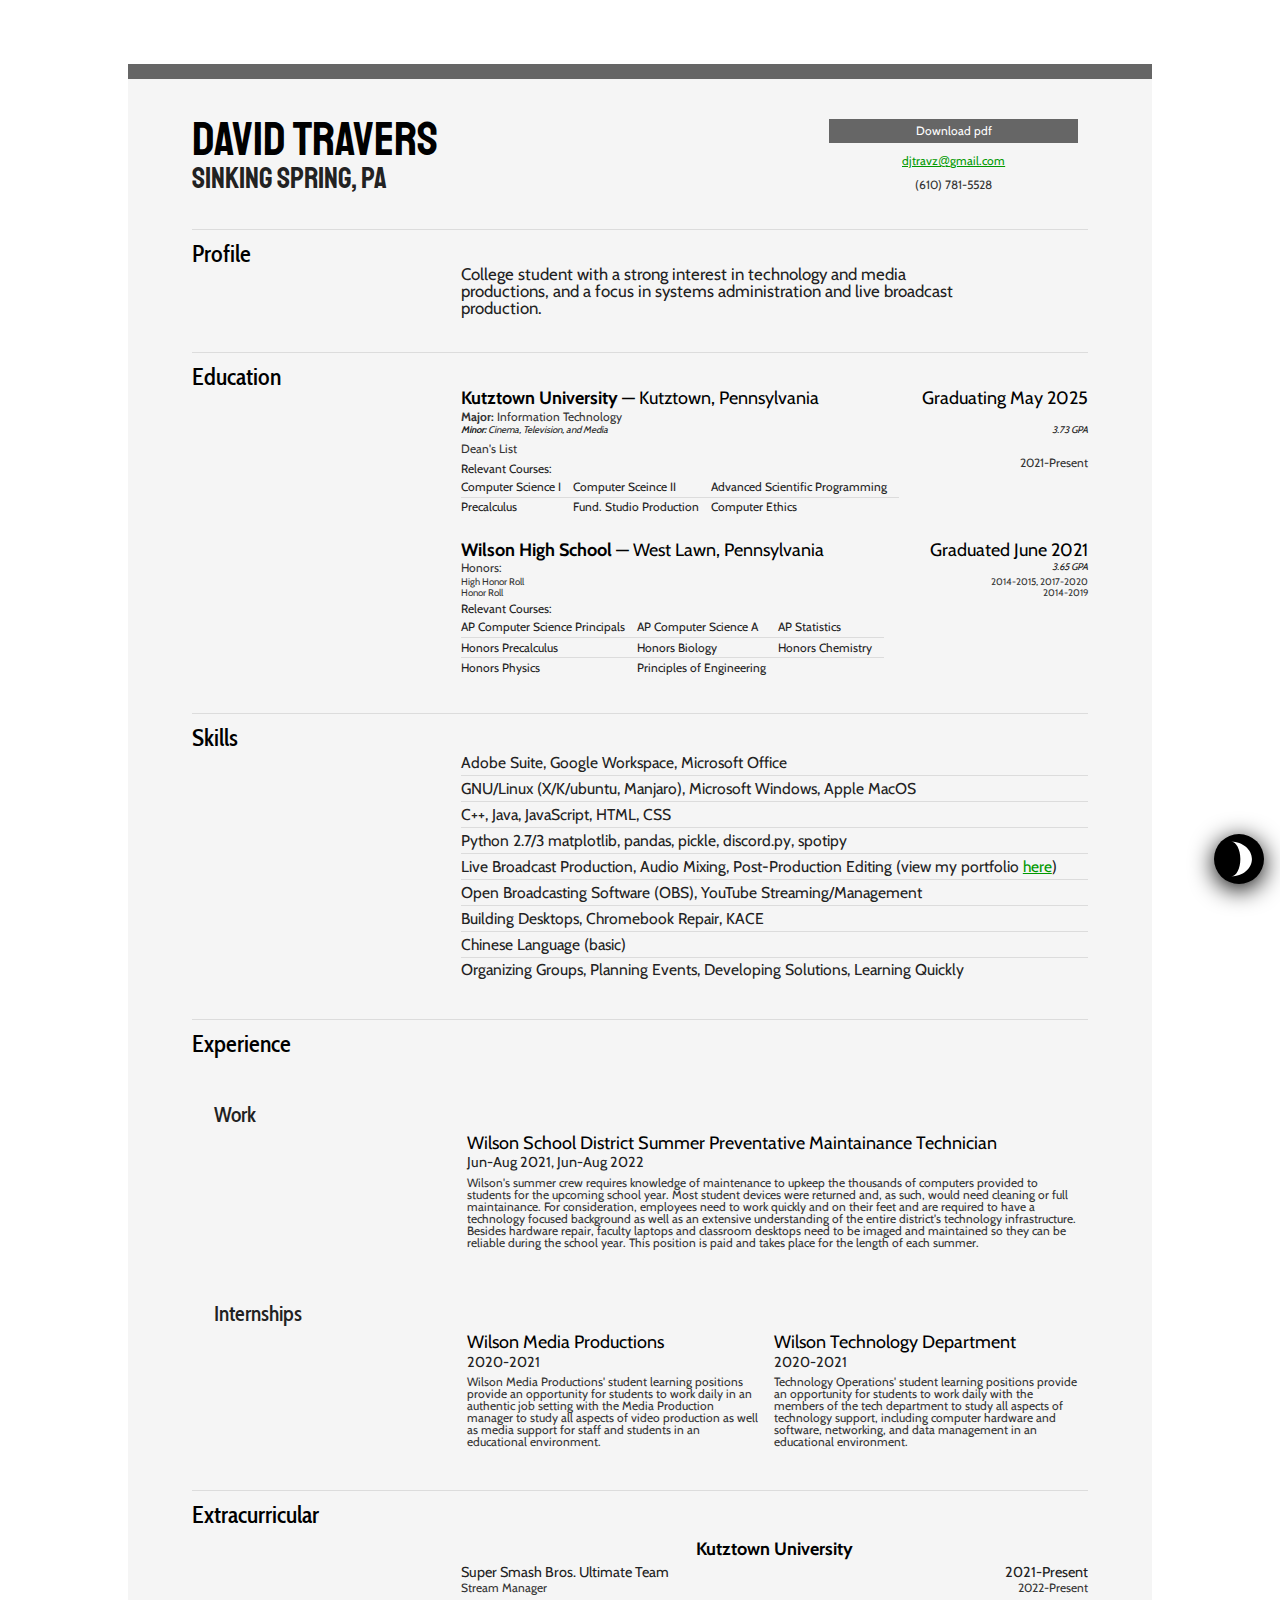
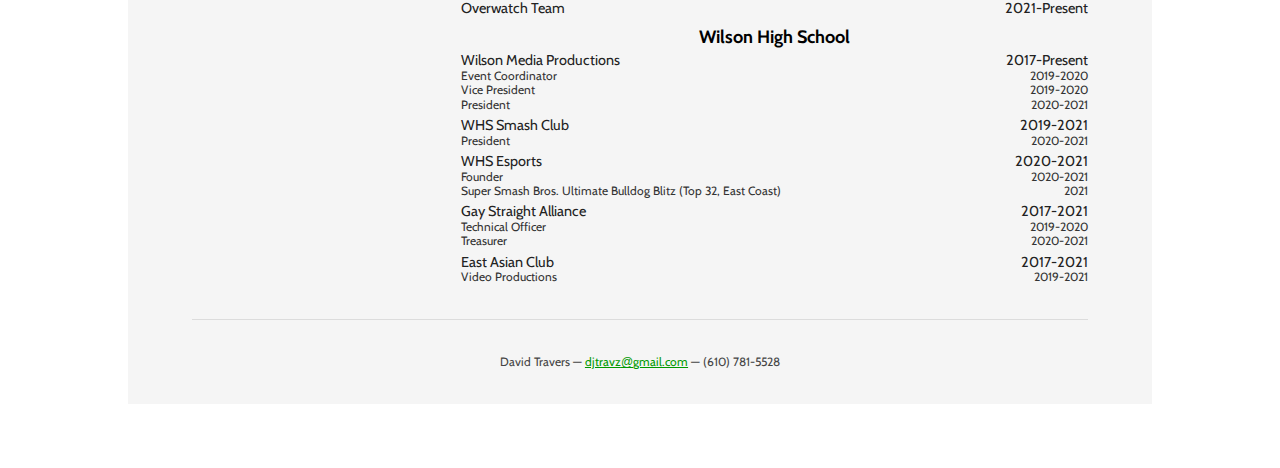
==== index.html @ 9796f303 "fix GPAs" ====
<html>

<head>
    <meta http-equiv="Content-Type" content="text/html; charset=UTF-8">
    <title>David Travers</title>
    <link rel="icon" href="[data-uri]">
    <meta name="description" content="David Travers' online resume.">
    <link rel="stylesheet" href="reset.css">
    <link rel="stylesheet" href="style.css">
</head>

<body id="mode" class="light">
    <button onclick="toggleTheme()" class="dark-mode-toggle">
        <svg viewBox="0 0 1000 1000">
            <style type="text/css">
                .st0 {
                    fill: #000;
                }

                .st1 {
                    fill: #fff;
                }
            </style>
            <g id="sun">
                <circle class="st0" cx="500" cy="500" r="264.8" />
                <g id="rays">
                    <polygon class="st0" points="210.1,548.6 126,500 210.1,451.4 		" />
                    <polygon class="st0" points="255.3,324 230.2,230.2 324,255.3 		" />
                    <polygon class="st0" points="324,743.7 230.2,768.8 255.3,675 		" />
                    <polygon class="st0" points="249.3,656.7 153,644 212.1,567 		" />
                    <polygon class="st0" points="212.1,431.7 153,354.7 249.3,342 		" />
                    <polygon class="st0" points="342,249.3 354.7,153 431.7,212.1 		" />
                    <polygon class="st0" points="432,786.9 355,846 342.3,749.7 		" />
                </g>
            </g>
            <g id="moon">
                <path class="st1" d="M331,122.5L331,122.5c109.6,0.4,198.4,169.2,198.4,377.3S440.6,876.7,331,877.1v0.4c248.5,0,450-169,450-377.5
		S579.5,122.5,331,122.5z" />
            </g>
        </svg>
    </button>
<div class="wrap">
<div class="section" id="headline">
    <div class="content">
        <h1>David Travers</h1>
        <h2>Sinking Spring, PA</h2>
    </div>
    <div class="header">
        <p><a href="David Travers - Resume.pdf" target="_blank" id="pdf">Download pdf</a></p>
        <p><a href="mailto:djtravz@gmail.com">djtravz<span class="at">@</span>gmail.com</a></p>
        <p>(610) 781-5528</p>
    </div>
</div>
<div class="section" id="intro">
    <div class="header">
        <h1>Profile</h1>
    </div>
    <div class="content">
        <p>
            College student with a strong interest in technology and media productions, and a focus in systems administration and live broadcast production.
        </p>
    </div>
</div>
<div class="section" id="education">
    <div class="header">
        <h1>Education</h1>
    </div>
    <div class="content">
        <div class="school">
            <h1><strong>Kutztown University</strong> — Kutztown, Pennsylvania<span class="right">Graduating May 2025</span></h1>
            <h3><strong>Major:</strong> Information Technology</h3>
            <h2><strong>Minor:</strong> Cinema, Television, and Media <span class="right">3.73 GPA</span></h2>
            <h2></h2>
            <h3>Dean's List</h3>
            <h3><span class="right">2021-Present</span></h3>

            <table class="courses">
                <caption>Relevant Courses:</caption>
                <tr>
                    <td>Computer Science I</td>
                    <td>Computer Sceince II</td>
                    <td>Advanced Scientific Programming</td>
                </tr>
                <tr class="last">
                    <td>Precalculus</td>
                    <td>Fund. Studio Production</td>
                    <td>Computer Ethics</td>
                </tr>
            </table>
        </div>
        <div class="school last">
            <h1><strong>Wilson High School</strong> — West Lawn, Pennsylvania<span class="right">Graduated June 2021</span></h1>
            <h2 class="right">3.65 GPA</h2>
            <h3>Honors:</h3>
            <h4>High Honor Roll<span class="right">2014-2015, 2017-2020</span></h4>
            <h4>Honor Roll<span class="right">2014-2019</span></h4>

            <table class="courses">
                <caption>Relevant Courses:</caption>
                <tr>
                    <td>AP Computer Science Principals</td>
                    <td>AP Computer Science A</td>
                    <td>AP Statistics</td>
                </tr>
                <tr>
                    <td>Honors Precalculus</td>
                    <td>Honors Biology</td>
                    <td>Honors Chemistry</td>
                </tr>
                <tr class="last">
                    <td>Honors Physics</td>
                    <td>Principles of Engineering</td>
                    <!-- <td>hi</td> -->
                </tr>
            </table>
        </div>
    </div>
</div>
<div class="section" id="skills">
    <div class="header">
        <h1>Skills</h1>
    </div>
    <div class="content">
        <ul>
            <li>Adobe Suite, Google Workspace, Microsoft Office</li>
            <li>GNU/Linux (X/K/ubuntu, Manjaro), Microsoft Windows, Apple MacOS</li>
            <li>C++, Java, JavaScript, HTML, CSS</li>
            <li>Python 2.7/3 matplotlib, pandas, pickle, discord.py, spotipy</li>
            <li>Live Broadcast Production, Audio Mixing, Post-Production Editing <span class="pdf">(view my portfolio <a href="../portfolio">here</a>)</span></li>
            <li>Open Broadcasting Software (OBS), YouTube Streaming/Management</li>
            <li>Building Desktops, Chromebook Repair, KACE</li>
            <li>Chinese Language (basic)</li>
            <li class="last">Organizing Groups, Planning Events, Developing Solutions, Learning Quickly</li>
        </ul>
    </div>
</div>
<div class="pagebreak"> </div>
<!-- <div class="spacer"> </div> -->
<div class="section last" id="work">
    <div class="header">
        <h1>Experience</h1>
    </div>
    <div class="content"></div>
</div>
<div class="section last" id="work">
    <div class="header">
        <h2>Work</h2>
    </div>
    <div class="content flex">
        <div class="job">
            <h1>Wilson School District Summer Preventative Maintainance Technician</h1>
            <h2>Jun-Aug 2021, Jun-Aug 2022</h2>
            <p>Wilson's summer crew requires knowledge of maintenance to upkeep the thousands of computers provided to students for the upcoming school year. Most student devices were returned and, as such, would need cleaning or full maintainance. For consideration, employees need to work quickly and on their feet and are required to have a technology focused background as well as an extensive understanding of the entire district's technology infrastructure. Besides hardware repair, faculty laptops and classroom desktops need to be imaged and maintained so they can be reliable during the school year. This position is paid and takes place for the length of each summer.</p>
        </div>
    </div>
</div>
<div class="section" id="internship">
    <div class="header">
        <h2>Internships</h2>
    </div>
    <div class="content flex">
        <div class="job">
            <h1>Wilson Media Productions</h1>
            <h2>2020-2021</h2>
            <p>Wilson Media Productions' student learning positions provide an opportunity for students to work daily in an authentic job setting with the Media Production manager to study all aspects of video production as well as media support for staff and students in an educational environment.</p>
        </div>
        <div class="job">
            <h1>Wilson Technology Department</h1>
            <h2>2020-2021</h2>
            <p>Technology Operations' student learning positions provide an opportunity for students to work daily with the members of the tech department to study all aspects of technology support, including computer hardware and software, networking, and data management in an educational environment.</p>
        </div>
    </div>
</div>
<div class="section" id="extracurricular">
    <div class="header">
        <h1>Extracurricular</h1>
    </div>
    <div class="content">
        <h1>Kutztown University</h1>
        <h2>Super Smash Bros. Ultimate Team <span class="right">2021-Present</span></h2>
        <p>Stream Manager <span class="right">2022-Present</span></p>
        <h2>Overwatch Team<span class="right">2021-Present</span></h2>

        <h1>Wilson High School</h1>
                <h2>Wilson Media Productions
                    <span class="right">2017-Present</span>
                </h2>
                <p>Event Coordinator
                    <span class="right">2019-2020</span>
                </p>
                <p>Vice President
                    <span class="right">2019-2020</span>
                </p>
                <p>President
                    <span class="right">2020-2021</span>
                </p>
                <h2>WHS Smash Club
                    <span class="right">2019-2021</span>
                </h2>
                <p>President
                    <span class="right">2020-2021</span>
                </p>
                <h2>WHS Esports
                    <span class="right">2020-2021</span>
                </h2>
                <p>Founder
                    <span class="right">2020-2021</span>
                </p>
<p>Super Smash Bros. Ultimate Bulldog Blitz (Top 32, East Coast)
                    <span class="right">2021</span>
                </p>
                <h2>Gay Straight Alliance
                    <span class="right">2017-2021</span>
                </h2>
                <p>Technical Officer
                    <span class="right">2019-2020</span>
                </p>
                <p>Treasurer
                    <span class="right">2020-2021</span>
                </p>
                <h2>East Asian Club
                    <span class="right">2017-2021</span>
                </h2>
                <p>Video Productions
                    <span class="right">2019-2021</span>
                </p>
    </div>
</div>

<div class="section last">
    <div class="content" id="footer">
        <p>David Travers — <a href="mailto:djtravz@gmail.com">djtravz<span class="at">@</span>gmail.com</a> — (610) 781-5528</p>
    </div>
</div>


</div>
</body>


<script type="text/javascript" src="script.js"></script>
</html>
---- style.css ----
@font-face {
    font-family: "Cabin";
    src: url("fonts/Cabin-VariableFont_wdth.ttf");
}
@font-face {
    font-family: "Cabin Condensed";
    src: url("fonts/CabinCondensed-Medium.ttf");
}
@font-face {
    font-family: "Saatliches";
    src: url("fonts/Staatliches-Regular.ttf");
}
body {
    background-color:var(--strong-back);
}


/* the primary page wrapper */
.wrap {
    transition: width .1s ease-in-out;
    margin: 5% 20% 5% 20%;
    /* margin-bottom: var(--warp-margin-right) var(--warp-margin-bottom) var(--warp-margin-right); */
    /* margin-left: 10%; */
    padding: 0% 5% 0% 5%;
    /* padding-left: 10%; */
    background-color:var(--off-strong-back);
    font-size:12px;
    font-family: "Cabin";
    
    border-style: solid none none none;
    border-color:var(--line);
    border-width: 15px;
}

/* The primary section */
.section {
    display:flex;
    flex-wrap:wrap;
    flex-direction: row;
    justify-content: center;
    
    /* line separators */
    border-style: none none solid none;
    border-color:gainsboro;
    border-width: 1px;
    
    padding:1em 0 1em 0;
}

.header {
    width:30%
}
.content {
    flex-grow:1;
    /* max-width:60%; */
    
    min-width: 300px;
    width:70%;
    font-family: "Cabin";
    padding: 2em 0 2em 0;
    color: var(--text); 
}

strong {
    font-weight:bold;
}
h1 {
    color:var(--strong-text);
}
h2 {
    color:var(--slight-strong-text);
}
a {
    color:var(--link);
}
a:hover {
    text-decoration: none;
}

.dark-mode-toggle {
    background-color: var(--strong-text);
    border-radius: 50%;
    width: 50px;
    height: 50px;
    right: 16px;
    bottom: 16px;
    position: fixed;
    box-shadow: 0px 5px 25px var(--shadow);
    cursor:pointer;
    padding:0;
    border-color:transparent;
    outline:none;
}
.dark-mode-toggle svg { 
    width: 100%; 
    height: 100%; 
}

/* globalish font settings */
.header h1 {
    font-family: 'Cabin Condensed';
    font-size:2em;
    /* margin-bottom: 1em; */
}
.header h2 {
    font-family: 'Cabin Condensed';
    font-size:1.8em;
    padding-left:1em;
    /* color:var(--slight-strong-text); */
}

/* section specific overrides */
#headline h1, #headline h2 {
    font-family: 'Saatliches';
}
#headline h1 {
    font-size: 4em;
    margin-bottom:0px;
}
#headline h2 {
    font-size: 2.5em;
    margin-top:0px;
    color:var(--slight-strong-text)
}

#headline .header {
    padding-top:1.5em;
}

#headline .header p {
    text-align: center;
    margin-bottom:1em;
    color: var(--text); 
}

#headline .header button {
    /* margin-right:50%;
    margin-left:50%; */
    display:inline;
}

a#pdf { 
    display: block; 
    /* float: left;  */
    background: var(--line); 
    color: var(--strong-back); 
    padding: 6px 12px 6px 12px; 
    margin:10px;
    /* margin-bottom: 6px;  */
    text-decoration: none;
}
a#pdf:hover { 
    background: var(--slight-strong-text); 
}

#intro p {
    padding-right:20%;
    color: var(--slight-strong-text);
    font-size: 1.4em;
}

#education .content h1 {
    /* font-family: "Cabin"; */
    font-size:1.5em;
    margin: 0 0 0 0;
    margin-block-start: 0;
    margin-block-end: 0;
    font-weight:normal;
    padding-bottom:0.2em;
}
#education .content h3 {
    /* font-family: "Cabin"; */
    font-size:1em;
    margin: 0 0 0 0;
    margin-block-start: 0;
    margin-block-end: 0;
    font-weight:normal;
    padding-bottom:0.2em;
}
#education .content h4 {
    /* font-family: "Cabin"; */
    font-size:0.8em;
    margin: 0 0 0 0;
    margin-block-start: 0;
    margin-block-end: 0;
    font-weight:normal;
    padding-bottom:0.2em;
}
#education .content h2 {
    /* font-family: "Cabin"; */
    font-size:1em;
    margin: 0 0 0 0;
    margin-block-start: 0;
    margin-block-end: 0;
    font-weight:normal;
    padding-bottom:0.4em;
    
    font-style: italic;
    font-size:0.8em;
}
.school {
    margin-bottom: 2em;
}
table {
    /* width:100%; */
    border-collapse: collapse;
    margin-top:0.3em;
}
tr {
    border-style: none none solid none;
    border-color:gainsboro;
    border-width: 1px;
}
td {
    color:var(--slight-strong-text);
    font-weight: normal;
    /* font-size: 0.7em; */
    text-align: left;
    /* margin-right: 1em; */
    padding: 0.3em 1em 0.3em 0;
}
caption {
    color:var(--slight-strong-text);
    text-align:left;
    padding-bottom:0.2em;
    /* font-size: 0.9em; */
}
li {
    color:var(--slight-strong-text);
    border-style: none none solid none;
    border-color:gainsboro;
    border-width: 1px;
    font-size:1.3em;
    
    padding: 0.3em 0 0.3em 0;
}

.job h1 {
    font-size: 1.5em;
    margin-bottom: 0.2em;
}
.job h2 {
    font-size: 1.2em;
    margin-bottom: 0.5em;
}
.job {
    padding:0.5em;
}

/* #education .content h3 {
    font-size:1em;
    margin: 0 0 0 0;
    margin-block-start: 0;
    margin-block-end: 0;
    font-weight:normal;
    padding-top:0.2em;
} */
#extracurricular .content h1 {
    font-size: 1.5em;
    font-weight: bold;
    text-align: center;
    padding-top:0.7em;
}
#extracurricular h2 {
    font-size: 1.2em;
    padding-top:0.5em;
}
#extracurricular p {
    padding-top:0.2em;
    font-size: 1em;
}

#footer {
    text-align: center;
    color:var(--light-text)
}

.at {
    font-family:Arial, Helvetica, sans-serif
}










.last {
    border-style: none none none none;
    margin-bottom: 0;
}
.right {
    text-align: right;
    float: right;
}
.flex {
    display:flex;
    flex-wrap:row;
}

div,h1,h2,h3,h4,p,td,caption,body {
    transition: color .1s ease-in-out;
}

.light {
    /* transition: all .1s ease-in-out; */
    --strong-back:#fff;
    --off-strong-back:#f5f5f5;
    --light-back:#ccc;
    --line:#666;
    --light-text:#444;
    --text:#333;
    --slight-strong-text:#222;
    --strong-text:#000;
    --link:#090;
    --shadow:rgba(0, 0, 0, 1);
}

.dark {
	--strong-back:#000;
	--off-strong-back:#111;
	--light-back:#bbb;
	--line:#aaa;
	--light-text:#bbb;
	--text:#ccc;
	--slight-strong-text:#ddd;
	--strong-text:#fff;
	--link:#5c5;
	--shadow:rgba(255, 255, 255, 0.3);
}

@media print {
    button {
        visibility: hidden;
    }
    .pdf {
        display:none;
    }
    .wrap {
        margin: 10%;
        padding: 0;
    }
    .pagebreak { page-break-before: always; }
    .spacer {
        padding-bottom: 5%;
    }
}


* {
    --wrap-margin-top: 5%;
    --wrap-margin-right: 20%;
    --wrap-margin-bottom: 5%;
    --wrap-margin-left: 20%;
}

/* Minimum aspect ratio */
@media (max-width: 1300px) {
    .wrap {
        margin: 5% 10% 5% 10%;

    }
@media (max-width: 800px) {
    .wrap {
        margin: 3% 3% 3% 3%;
    }
    #intro p {
        padding-right: 5%;
        padding-left: 5%;
    }
}
}
  
  /* Maximum aspect ratio */
@media (max-aspect-ratio: 3/2) {
}
  
  /* Exact aspect ratio, put it at the bottom to avoid override*/
@media (aspect-ratio: 1/1) {
}
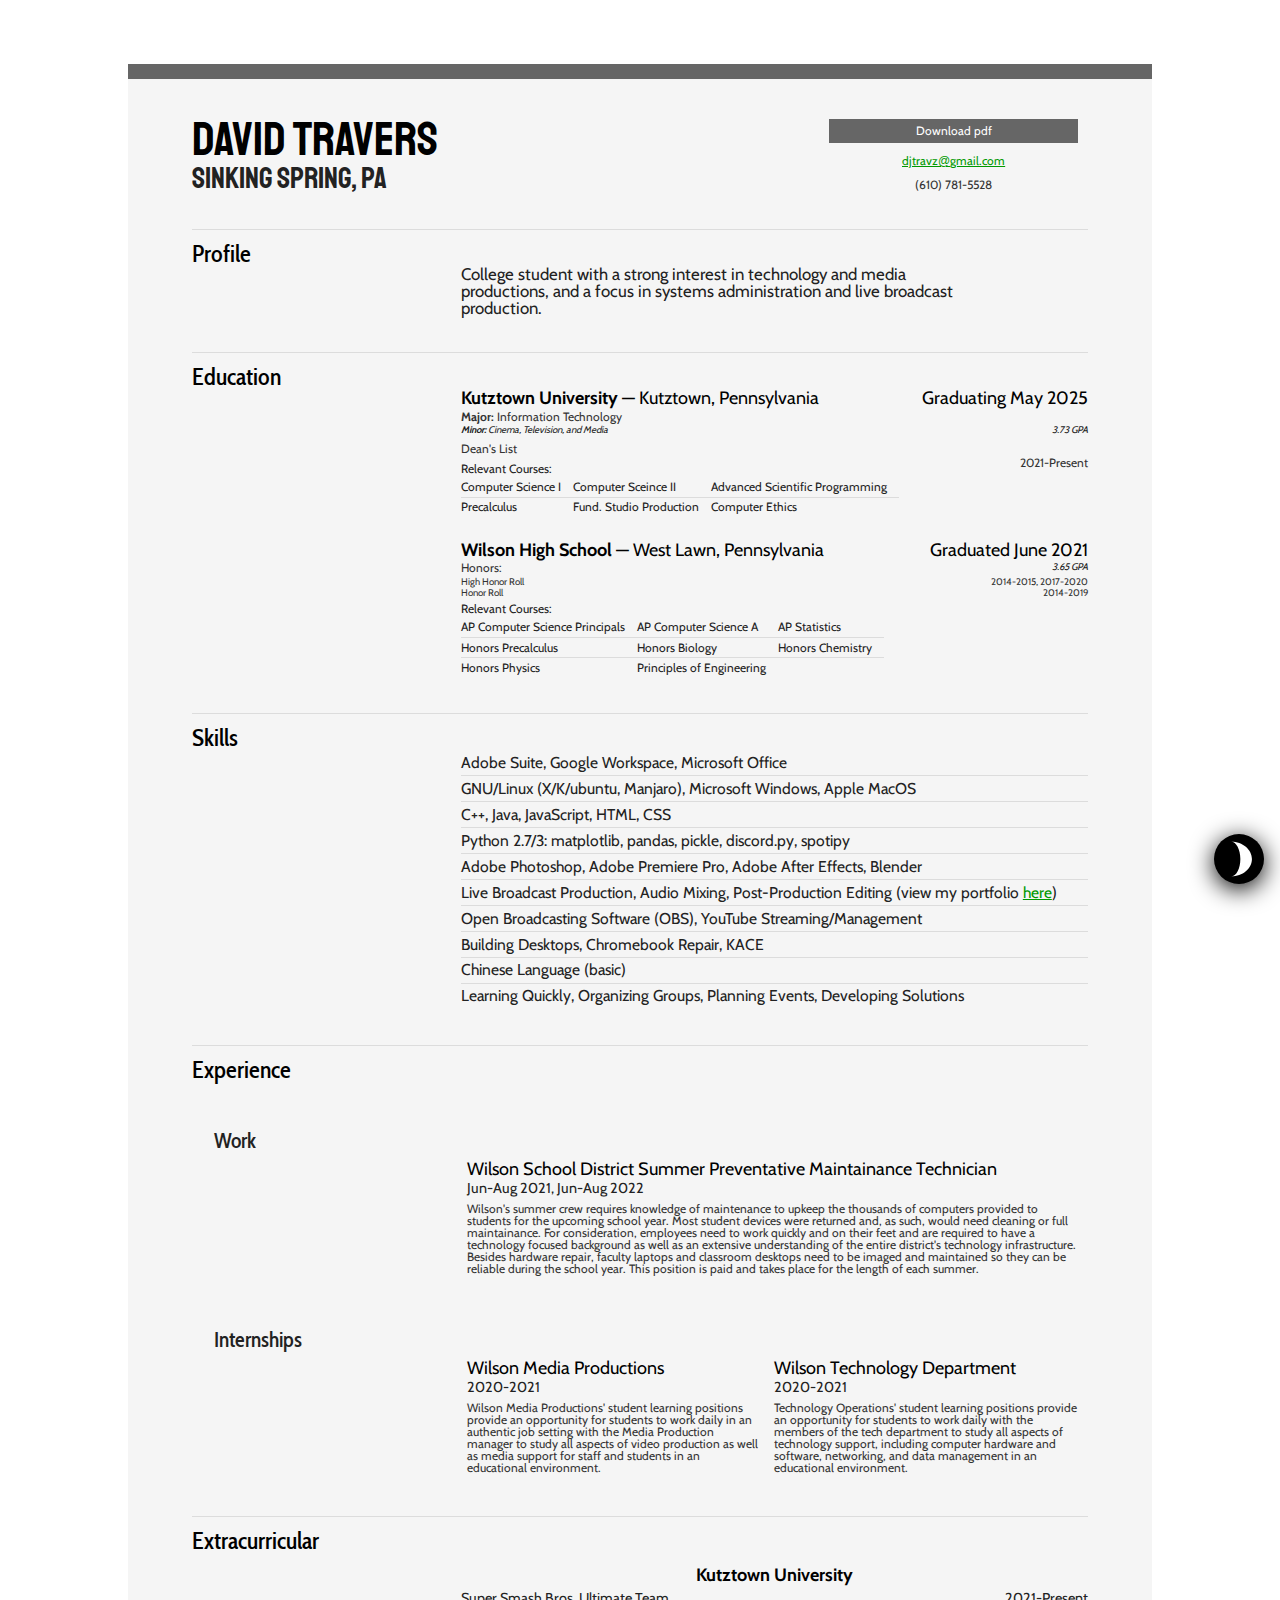
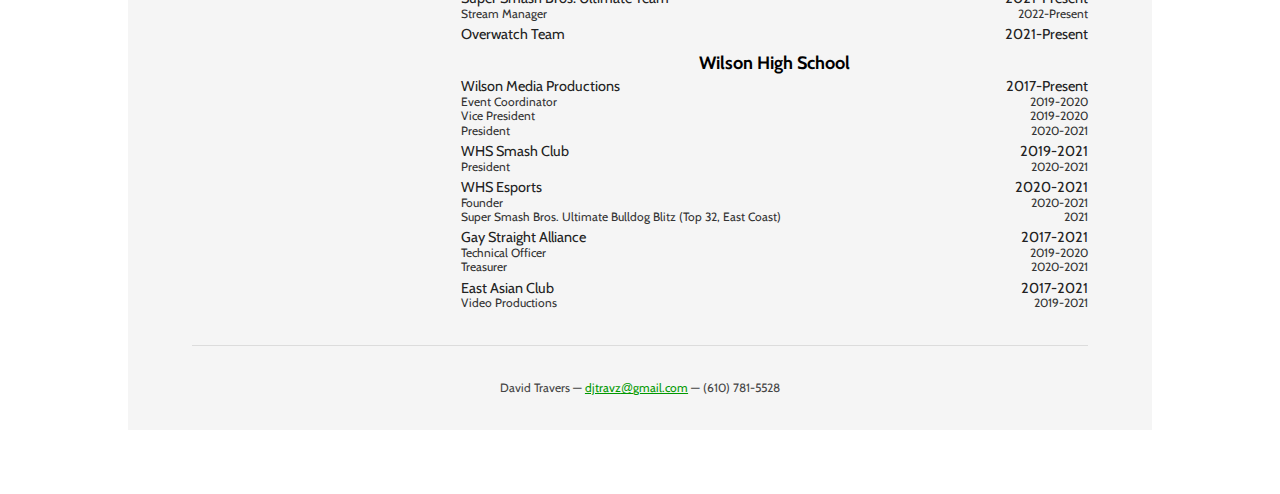
==== commit 3b252eeb: "add blender and other programs" ====
--- a/index.html
+++ b/index.html
@@ -125,12 +125,13 @@
             <li>Adobe Suite, Google Workspace, Microsoft Office</li>
             <li>GNU/Linux (X/K/ubuntu, Manjaro), Microsoft Windows, Apple MacOS</li>
             <li>C++, Java, JavaScript, HTML, CSS</li>
-            <li>Python 2.7/3 matplotlib, pandas, pickle, discord.py, spotipy</li>
+            <li>Python 2.7/3: matplotlib, pandas, pickle, discord.py, spotipy</li>
+            <li>Adobe Photoshop, Adobe Premiere Pro, Adobe After Effects, Blender</li>
             <li>Live Broadcast Production, Audio Mixing, Post-Production Editing <span class="pdf">(view my portfolio <a href="../portfolio">here</a>)</span></li>
             <li>Open Broadcasting Software (OBS), YouTube Streaming/Management</li>
             <li>Building Desktops, Chromebook Repair, KACE</li>
             <li>Chinese Language (basic)</li>
-            <li class="last">Organizing Groups, Planning Events, Developing Solutions, Learning Quickly</li>
+            <li class="last">Learning Quickly, Organizing Groups, Planning Events, Developing Solutions</li>
         </ul>
     </div>
 </div>
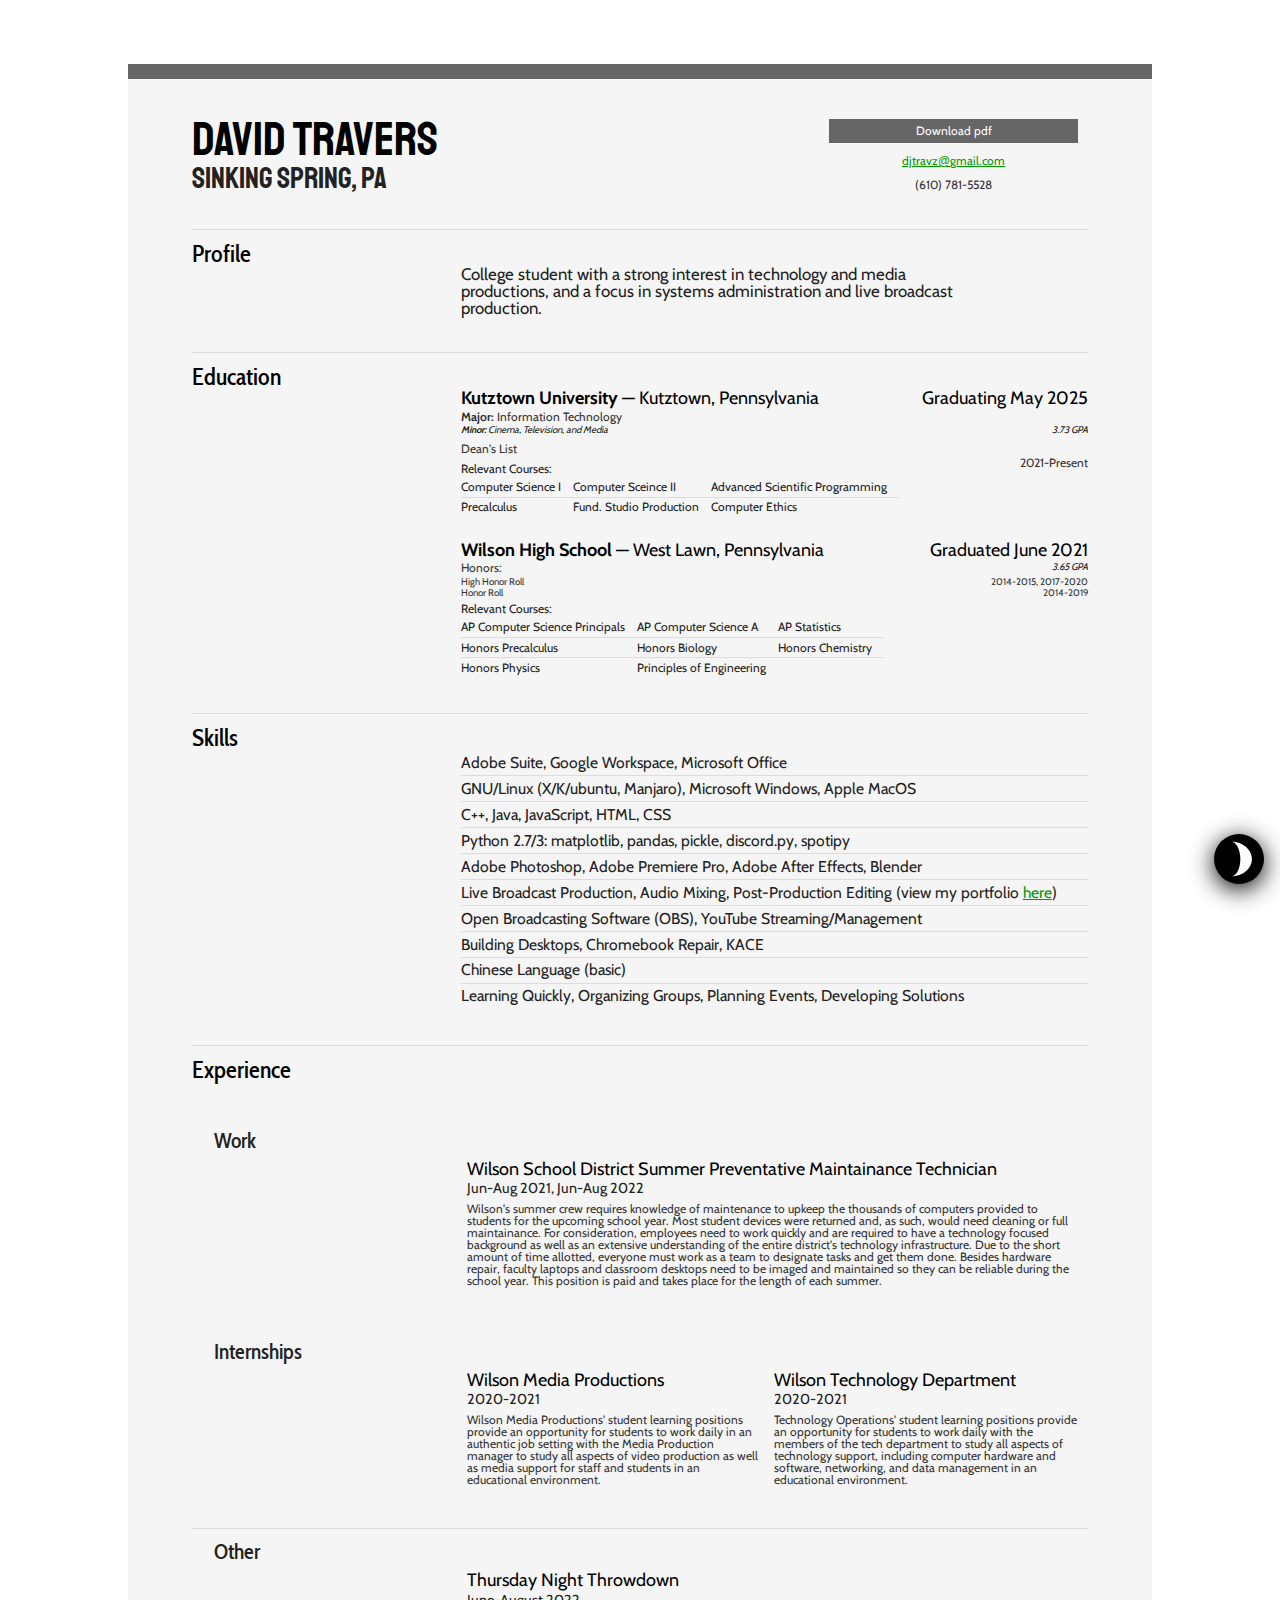
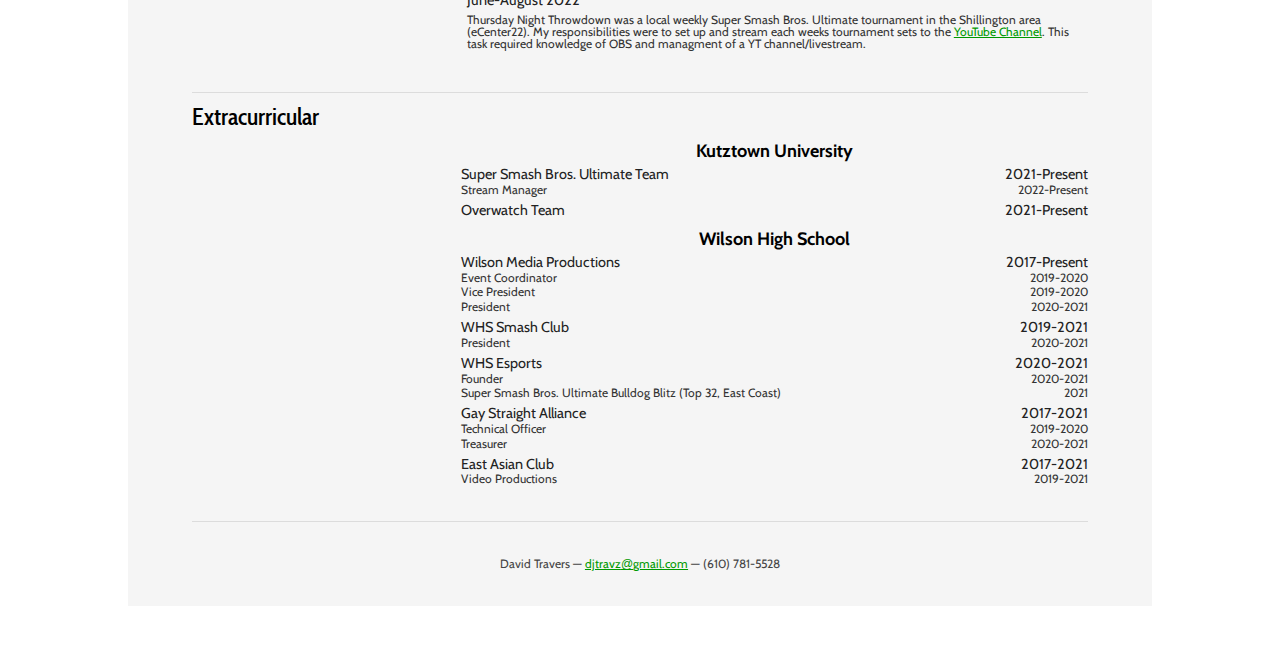
==== commit 2e5718bd: "working as a team & TNT" ====
--- a/index.html
+++ b/index.html
@@ -151,7 +151,7 @@
         <div class="job">
             <h1>Wilson School District Summer Preventative Maintainance Technician</h1>
             <h2>Jun-Aug 2021, Jun-Aug 2022</h2>
-            <p>Wilson's summer crew requires knowledge of maintenance to upkeep the thousands of computers provided to students for the upcoming school year. Most student devices were returned and, as such, would need cleaning or full maintainance. For consideration, employees need to work quickly and on their feet and are required to have a technology focused background as well as an extensive understanding of the entire district's technology infrastructure. Besides hardware repair, faculty laptops and classroom desktops need to be imaged and maintained so they can be reliable during the school year. This position is paid and takes place for the length of each summer.</p>
+            <p>Wilson's summer crew requires knowledge of maintenance to upkeep the thousands of computers provided to students for the upcoming school year. Most student devices were returned and, as such, would need cleaning or full maintainance. For consideration, employees need to work quickly and are required to have a technology focused background as well as an extensive understanding of the entire district's technology infrastructure. Due to the short amount of time allotted, everyone must work as a team to designate tasks and get them done. Besides hardware repair, faculty laptops and classroom desktops need to be imaged and maintained so they can be reliable during the school year. This position is paid and takes place for the length of each summer.</p>
         </div>
     </div>
 </div>
@@ -169,6 +169,18 @@
             <h1>Wilson Technology Department</h1>
             <h2>2020-2021</h2>
             <p>Technology Operations' student learning positions provide an opportunity for students to work daily with the members of the tech department to study all aspects of technology support, including computer hardware and software, networking, and data management in an educational environment.</p>
+        </div>
+    </div>
+</div>
+<div class="section" id="internship">
+    <div class="header">
+        <h2>Other</h2>
+    </div>
+    <div class="content flex">
+        <div class="job">
+            <h1>Thursday Night Throwdown</h1>
+            <h2>June-August 2022</h2>
+            <p>Thursday Night Throwdown was a local weekly Super Smash Bros. Ultimate tournament in the Shillington area (eCenter22). My responsibilities were to set up and stream each weeks tournament sets to the <a href="https://www.youtube.com/channel/UCuVA95QXXAQU6E6G2X_e9kg">YouTube Channel</a>. This task required knowledge of OBS and managment of a YT channel/livestream.</p>
         </div>
     </div>
 </div>
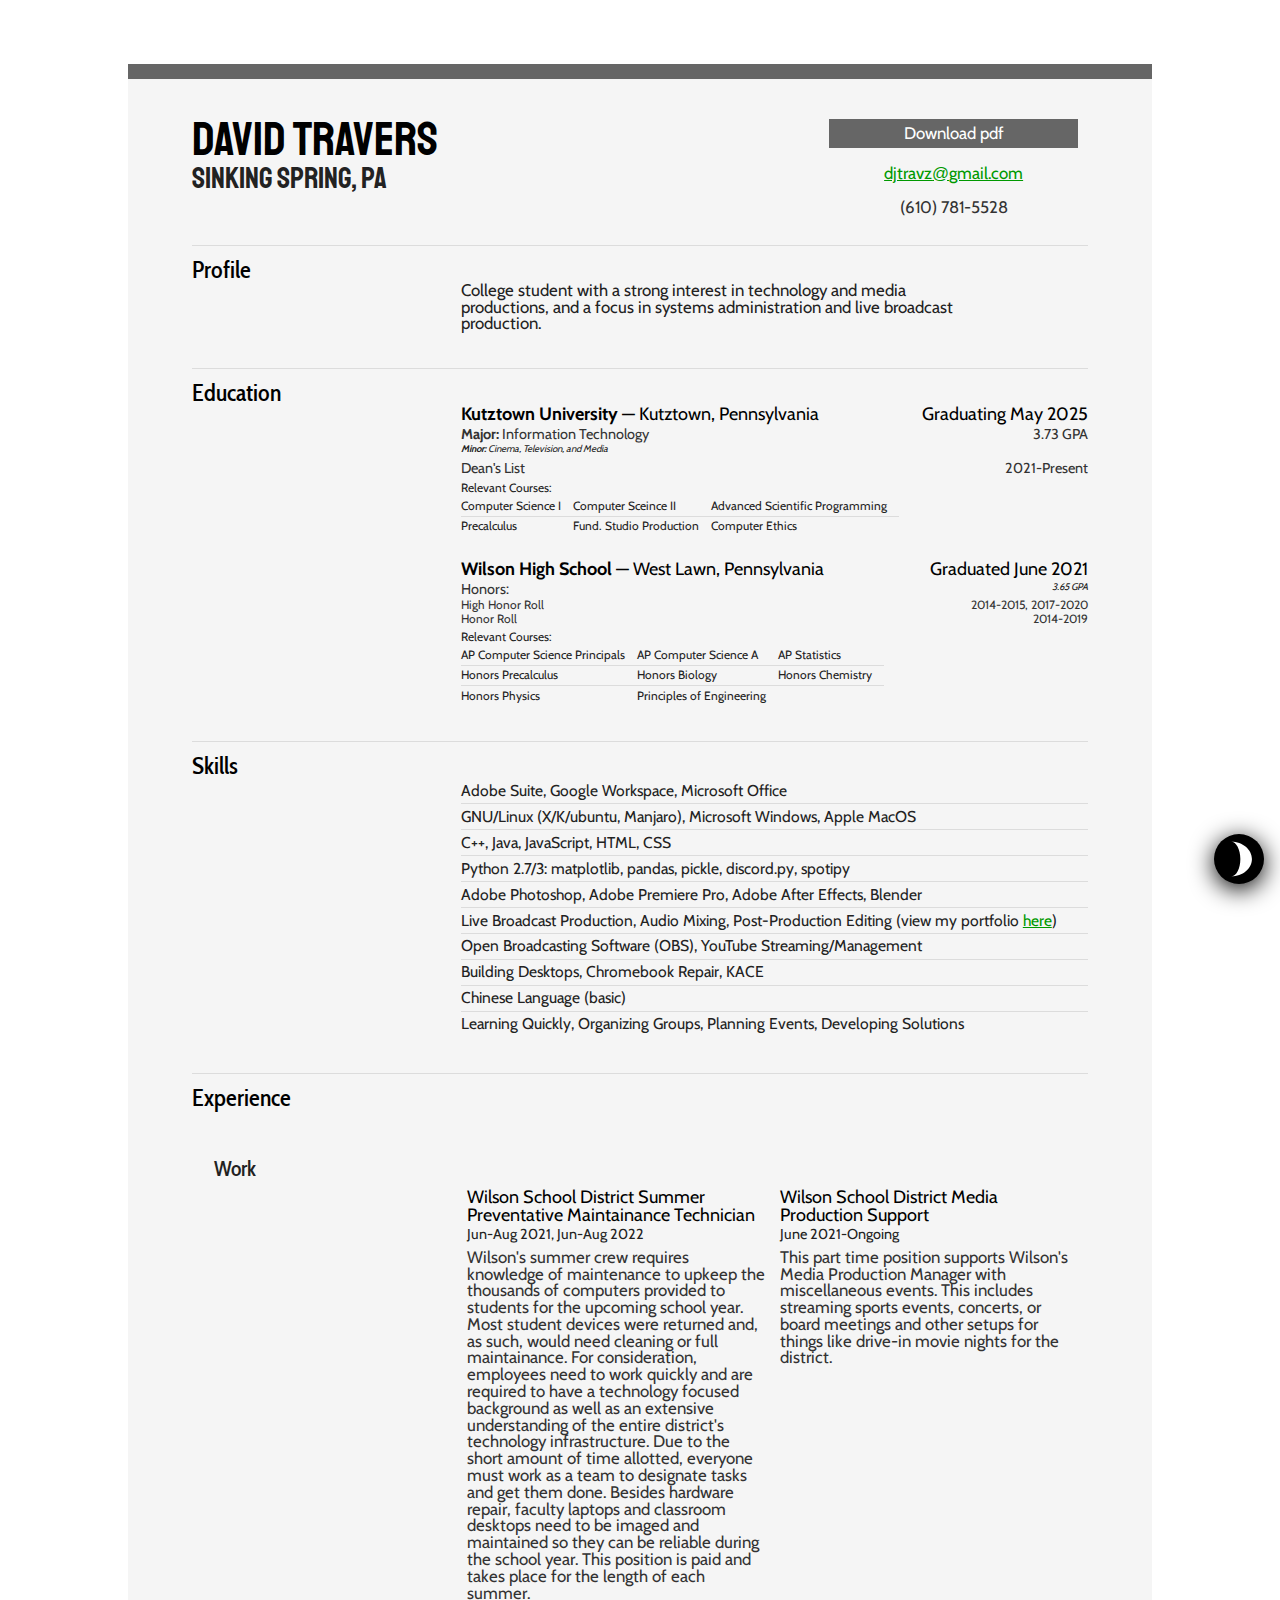
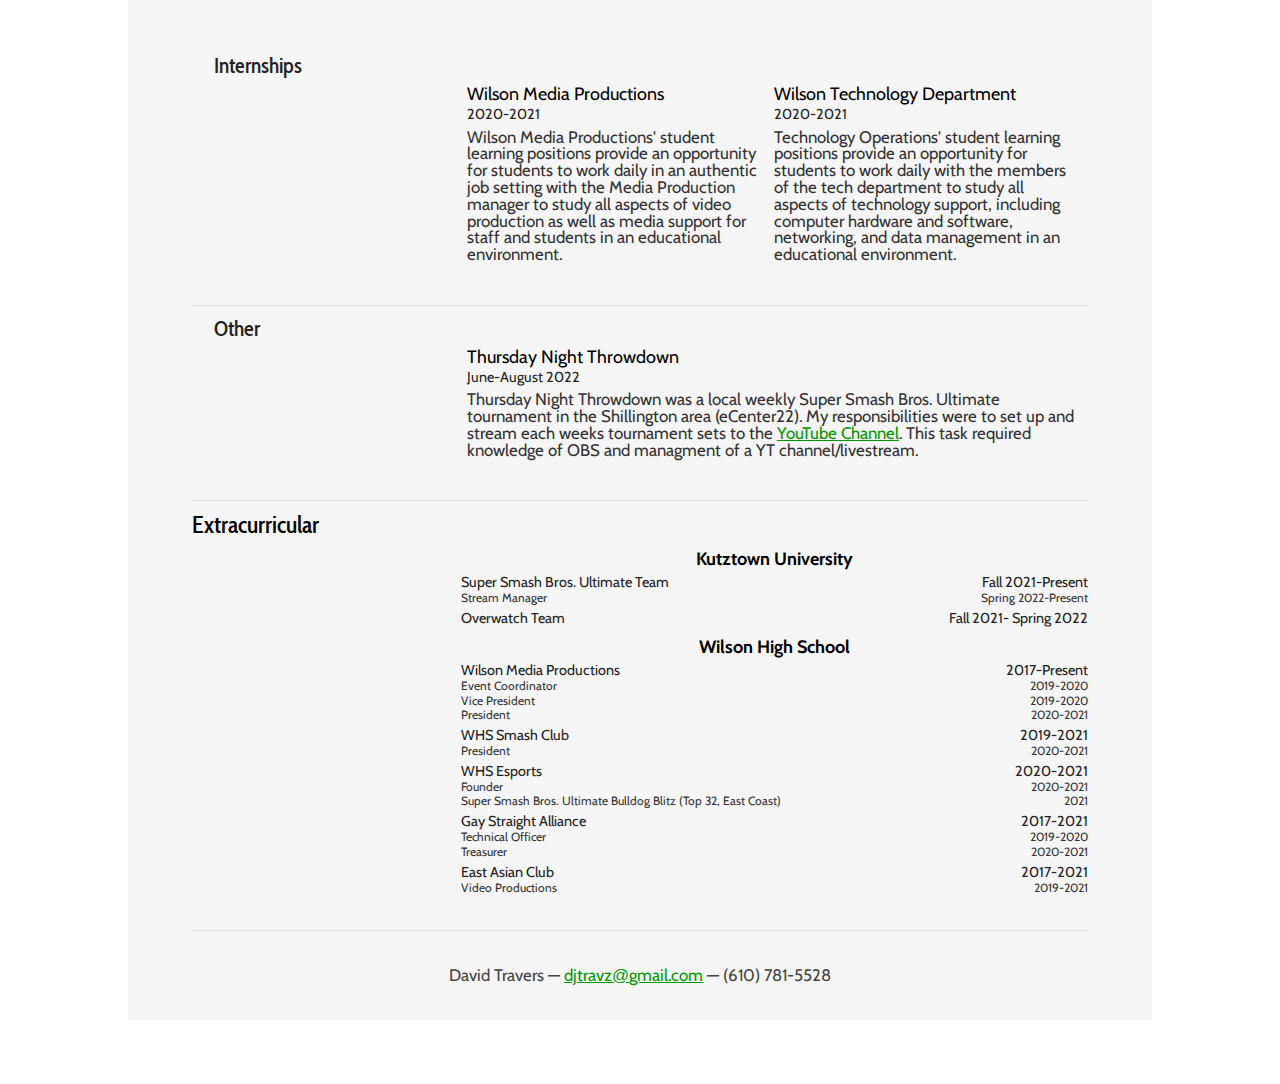
==== commit 8992f640: "update jobs" ====
--- a/index.html
+++ b/index.html
@@ -68,11 +68,10 @@
     <div class="content">
         <div class="school">
             <h1><strong>Kutztown University</strong> — Kutztown, Pennsylvania<span class="right">Graduating May 2025</span></h1>
-            <h3><strong>Major:</strong> Information Technology</h3>
-            <h2><strong>Minor:</strong> Cinema, Television, and Media <span class="right">3.73 GPA</span></h2>
+            <h3><strong>Major:</strong> Information Technology <span class="right">3.73 GPA</span></h3>
+            <h2><strong>Minor:</strong> Cinema, Television, and Media</h2>
             <h2></h2>
-            <h3>Dean's List</h3>
-            <h3><span class="right">2021-Present</span></h3>
+            <h3>Dean's List <span class="right">2021-Present</span></h3>
 
             <table class="courses">
                 <caption>Relevant Courses:</caption>
@@ -148,10 +147,15 @@
         <h2>Work</h2>
     </div>
     <div class="content flex">
-        <div class="job">
+        <div class="job" style="flex-basis:100%;">
             <h1>Wilson School District Summer Preventative Maintainance Technician</h1>
             <h2>Jun-Aug 2021, Jun-Aug 2022</h2>
             <p>Wilson's summer crew requires knowledge of maintenance to upkeep the thousands of computers provided to students for the upcoming school year. Most student devices were returned and, as such, would need cleaning or full maintainance. For consideration, employees need to work quickly and are required to have a technology focused background as well as an extensive understanding of the entire district's technology infrastructure. Due to the short amount of time allotted, everyone must work as a team to designate tasks and get them done. Besides hardware repair, faculty laptops and classroom desktops need to be imaged and maintained so they can be reliable during the school year. This position is paid and takes place for the length of each summer.</p>
+        </div>
+        <div class="job" style="flex-basis:100%;">
+            <h1>Wilson School District Media Production Support</h1>
+            <h2>June 2021-Ongoing</h2>
+            <p>This part time position supports Wilson's Media Production Manager with miscellaneous events. This includes streaming sports events, concerts, or board meetings and other setups for things like drive-in movie nights for the district.</p>
         </div>
     </div>
 </div>
@@ -190,9 +194,9 @@
     </div>
     <div class="content">
         <h1>Kutztown University</h1>
-        <h2>Super Smash Bros. Ultimate Team <span class="right">2021-Present</span></h2>
-        <p>Stream Manager <span class="right">2022-Present</span></p>
-        <h2>Overwatch Team<span class="right">2021-Present</span></h2>
+        <h2>Super Smash Bros. Ultimate Team <span class="right">Fall 2021-Present</span></h2>
+        <p>Stream Manager <span class="right">Spring 2022-Present</span></p>
+        <h2>Overwatch Team<span class="right">Fall 2021- Spring 2022</span></h2>
 
         <h1>Wilson High School</h1>
                 <h2>Wilson Media Productions
--- a/style.css
+++ b/style.css
@@ -170,7 +170,7 @@
 }
 #education .content h3 {
     /* font-family: "Cabin"; */
-    font-size:1em;
+    font-size:1.2em;
     margin: 0 0 0 0;
     margin-block-start: 0;
     margin-block-end: 0;
@@ -179,7 +179,7 @@
 }
 #education .content h4 {
     /* font-family: "Cabin"; */
-    font-size:0.8em;
+    font-size:1em;
     margin: 0 0 0 0;
     margin-block-start: 0;
     margin-block-end: 0;
@@ -197,6 +197,9 @@
     
     font-style: italic;
     font-size:0.8em;
+}
+h2.right {
+    font-size:2em;
 }
 .school {
     margin-bottom: 2em;
@@ -279,7 +282,9 @@
     font-family:Arial, Helvetica, sans-serif
 }
 
-
+p {
+    font-size: 1.4em;
+}
 
 
 
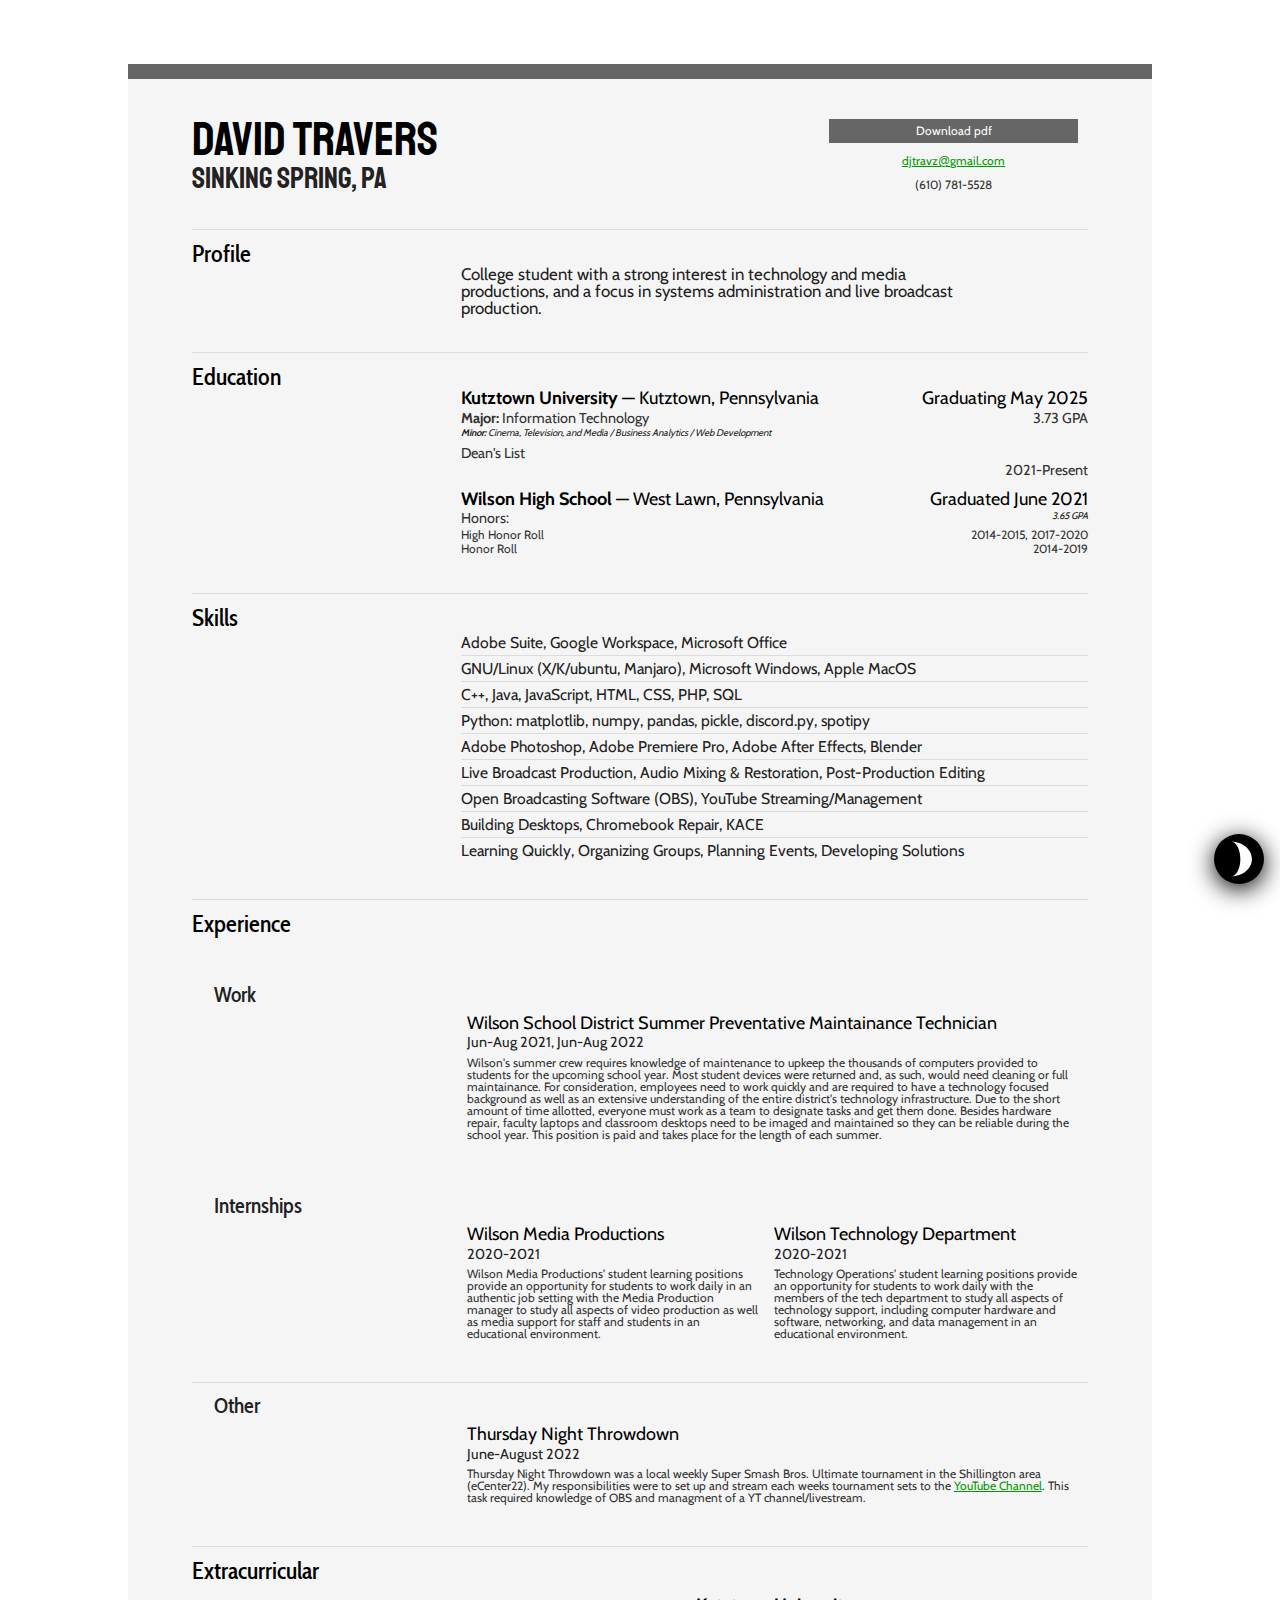
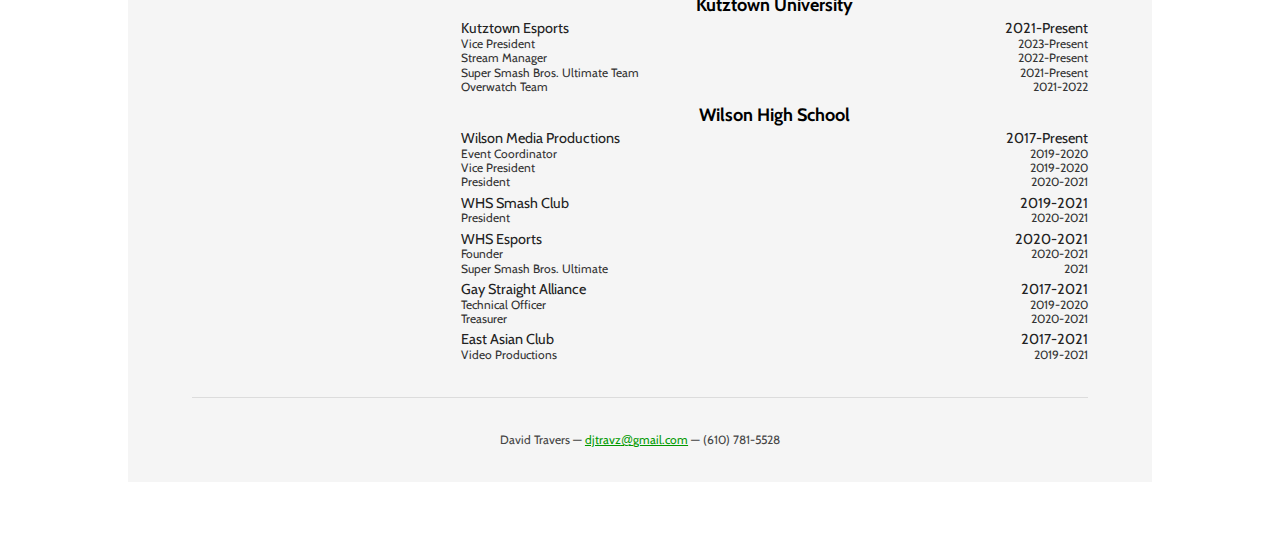
==== commit f86808e8: "minor changes for sending out" ====
--- a/index.html
+++ b/index.html
@@ -69,11 +69,12 @@
         <div class="school">
             <h1><strong>Kutztown University</strong> — Kutztown, Pennsylvania<span class="right">Graduating May 2025</span></h1>
             <h3><strong>Major:</strong> Information Technology <span class="right">3.73 GPA</span></h3>
-            <h2><strong>Minor:</strong> Cinema, Television, and Media</h2>
+            <h2><strong>Minor:</strong> Cinema, Television, and Media / Business Analytics / Web Development</h2>
             <h2></h2>
-            <h3>Dean's List <span class="right">2021-Present</span></h3>
-
-            <table class="courses">
+            <h3>Dean's List</h3>
+            <h3><span class="right">2021-Present</span></h3>
+
+            <!-- <table class="courses">
                 <caption>Relevant Courses:</caption>
                 <tr>
                     <td>Computer Science I</td>
@@ -85,7 +86,7 @@
                     <td>Fund. Studio Production</td>
                     <td>Computer Ethics</td>
                 </tr>
-            </table>
+            </table> -->
         </div>
         <div class="school last">
             <h1><strong>Wilson High School</strong> — West Lawn, Pennsylvania<span class="right">Graduated June 2021</span></h1>
@@ -94,7 +95,7 @@
             <h4>High Honor Roll<span class="right">2014-2015, 2017-2020</span></h4>
             <h4>Honor Roll<span class="right">2014-2019</span></h4>
 
-            <table class="courses">
+            <!-- <table class="courses">
                 <caption>Relevant Courses:</caption>
                 <tr>
                     <td>AP Computer Science Principals</td>
@@ -109,9 +110,8 @@
                 <tr class="last">
                     <td>Honors Physics</td>
                     <td>Principles of Engineering</td>
-                    <!-- <td>hi</td> -->
-                </tr>
-            </table>
+                </tr>
+            </table> -->
         </div>
     </div>
 </div>
@@ -123,13 +123,13 @@
         <ul>
             <li>Adobe Suite, Google Workspace, Microsoft Office</li>
             <li>GNU/Linux (X/K/ubuntu, Manjaro), Microsoft Windows, Apple MacOS</li>
-            <li>C++, Java, JavaScript, HTML, CSS</li>
-            <li>Python 2.7/3: matplotlib, pandas, pickle, discord.py, spotipy</li>
+            <li>C++, Java, JavaScript, HTML, CSS, PHP, SQL</li>
+            <li>Python: matplotlib, numpy, pandas, pickle, discord.py, spotipy</li>
             <li>Adobe Photoshop, Adobe Premiere Pro, Adobe After Effects, Blender</li>
-            <li>Live Broadcast Production, Audio Mixing, Post-Production Editing <span class="pdf">(view my portfolio <a href="../portfolio">here</a>)</span></li>
+             <li>Live Broadcast Production, Audio Mixing & Restoration, Post-Production Editing</li><!-- <span class="pdf">(view my portfolio <a href="../portfolio">here</a>)</span></li> -->
             <li>Open Broadcasting Software (OBS), YouTube Streaming/Management</li>
             <li>Building Desktops, Chromebook Repair, KACE</li>
-            <li>Chinese Language (basic)</li>
+            <!-- <li>Chinese Language (basic)</li> -->
             <li class="last">Learning Quickly, Organizing Groups, Planning Events, Developing Solutions</li>
         </ul>
     </div>
@@ -147,16 +147,11 @@
         <h2>Work</h2>
     </div>
     <div class="content flex">
-        <div class="job" style="flex-basis:100%;">
+        <div class="job">
             <h1>Wilson School District Summer Preventative Maintainance Technician</h1>
             <h2>Jun-Aug 2021, Jun-Aug 2022</h2>
             <p>Wilson's summer crew requires knowledge of maintenance to upkeep the thousands of computers provided to students for the upcoming school year. Most student devices were returned and, as such, would need cleaning or full maintainance. For consideration, employees need to work quickly and are required to have a technology focused background as well as an extensive understanding of the entire district's technology infrastructure. Due to the short amount of time allotted, everyone must work as a team to designate tasks and get them done. Besides hardware repair, faculty laptops and classroom desktops need to be imaged and maintained so they can be reliable during the school year. This position is paid and takes place for the length of each summer.</p>
         </div>
-        <div class="job" style="flex-basis:100%;">
-            <h1>Wilson School District Media Production Support</h1>
-            <h2>June 2021-Ongoing</h2>
-            <p>This part time position supports Wilson's Media Production Manager with miscellaneous events. This includes streaming sports events, concerts, or board meetings and other setups for things like drive-in movie nights for the district.</p>
-        </div>
     </div>
 </div>
 <div class="section" id="internship">
@@ -194,9 +189,11 @@
     </div>
     <div class="content">
         <h1>Kutztown University</h1>
-        <h2>Super Smash Bros. Ultimate Team <span class="right">Fall 2021-Present</span></h2>
-        <p>Stream Manager <span class="right">Spring 2022-Present</span></p>
-        <h2>Overwatch Team<span class="right">Fall 2021- Spring 2022</span></h2>
+        <h2>Kutztown Esports <span class="right">2021-Present</span></h2>
+        <p>Vice President <span class="right">2023-Present</span></p>
+        <p>Stream Manager <span class="right">2022-Present</span></p>
+        <p>Super Smash Bros. Ultimate Team <span class="right">2021-Present</span></p>
+        <p>Overwatch Team<span class="right">2021-2022</span></p>
 
         <h1>Wilson High School</h1>
                 <h2>Wilson Media Productions
@@ -223,7 +220,7 @@
                 <p>Founder
                     <span class="right">2020-2021</span>
                 </p>
-<p>Super Smash Bros. Ultimate Bulldog Blitz (Top 32, East Coast)
+<p>Super Smash Bros. Ultimate
                     <span class="right">2021</span>
                 </p>
                 <h2>Gay Straight Alliance
--- a/style.css
+++ b/style.css
@@ -198,9 +198,6 @@
     font-style: italic;
     font-size:0.8em;
 }
-h2.right {
-    font-size:2em;
-}
 .school {
     margin-bottom: 2em;
 }
@@ -282,9 +279,7 @@
     font-family:Arial, Helvetica, sans-serif
 }
 
-p {
-    font-size: 1.4em;
-}
+
 
 
 
@@ -306,8 +301,8 @@
     flex-wrap:row;
 }
 
-div,h1,h2,h3,h4,p,td,caption,body {
-    transition: color .1s ease-in-out;
+div,h1,h2,h3,h4,p,td,caption,body,strong,span {
+    /* transition: color .1s linear; */
 }
 
 .light {
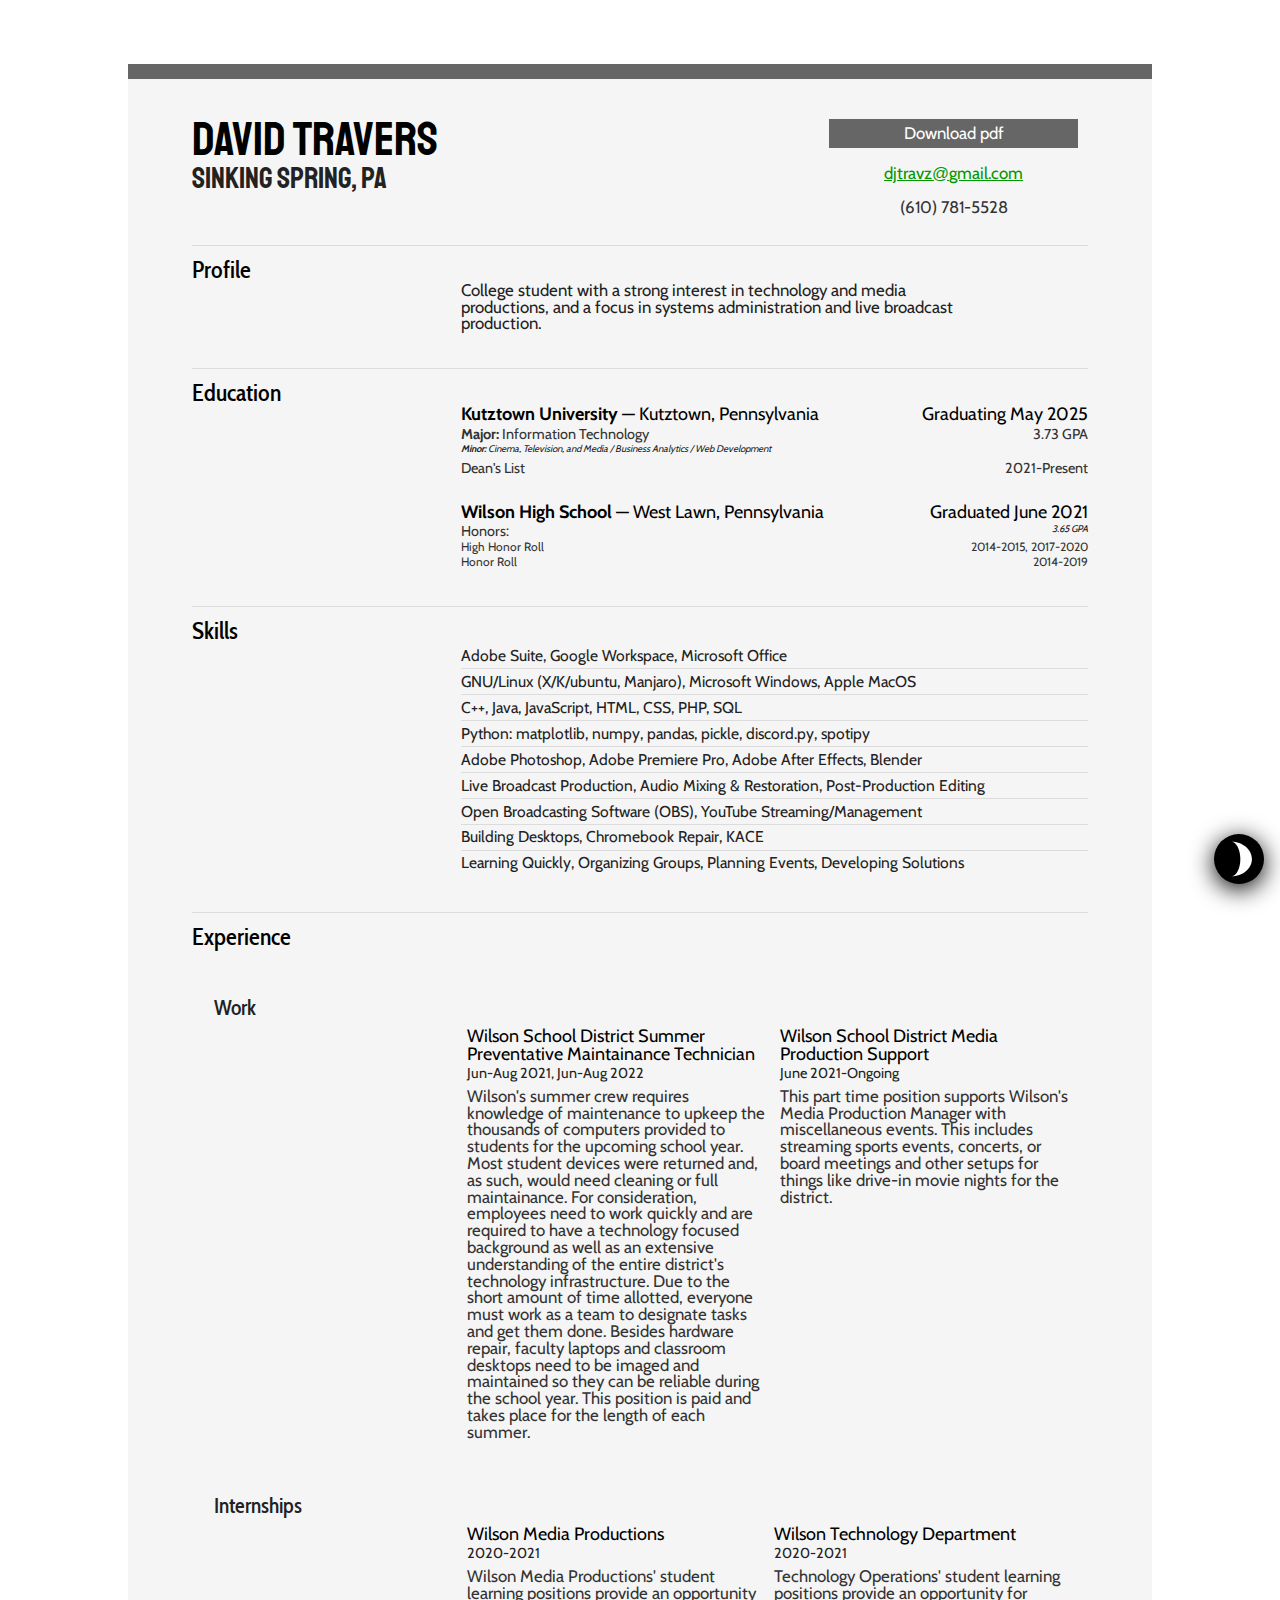
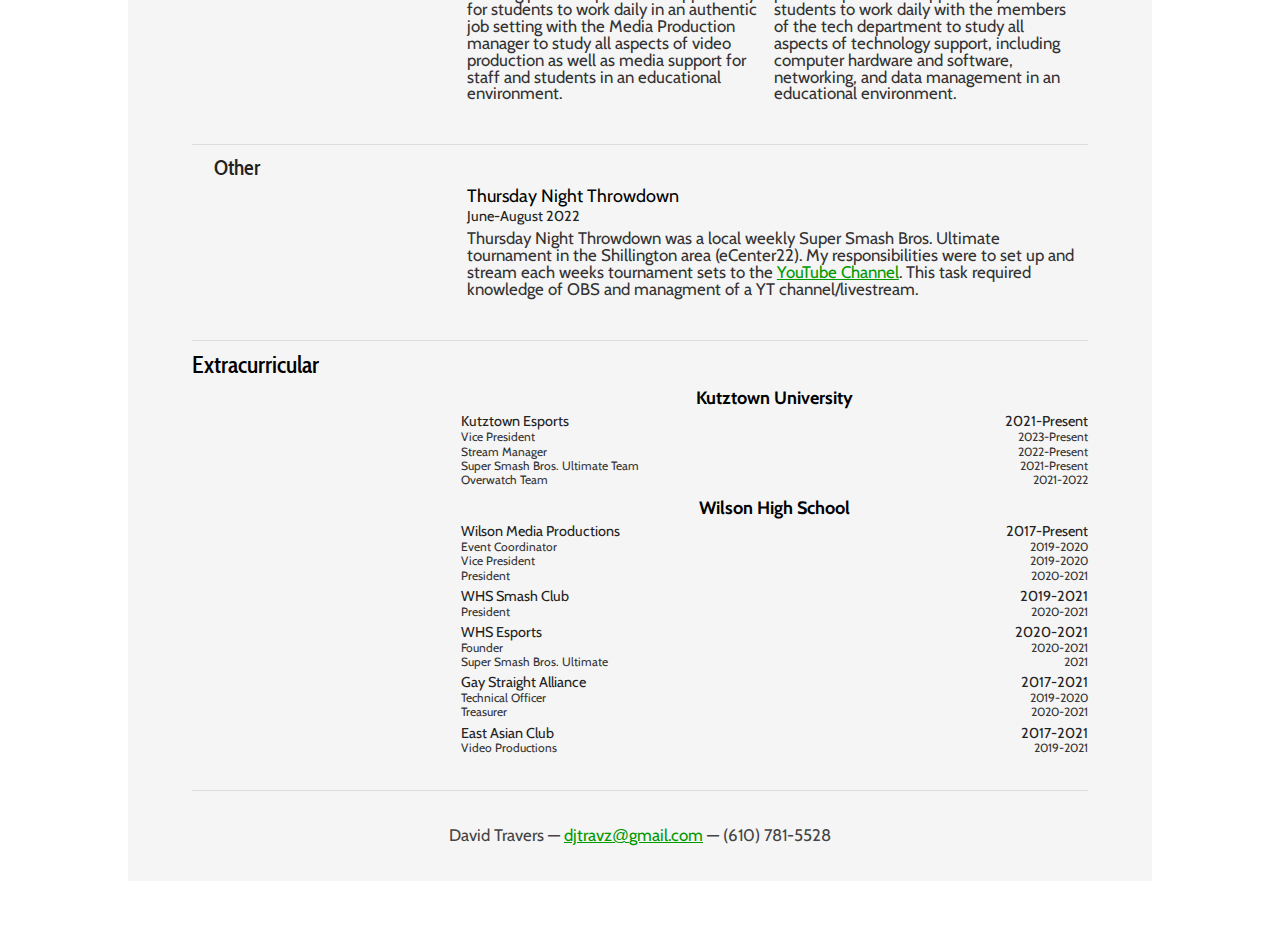
==== commit 247a1027: "Merge branch 'main' of https://github.com/djtravz/resume" ====
--- a/index.html
+++ b/index.html
@@ -71,8 +71,7 @@
             <h3><strong>Major:</strong> Information Technology <span class="right">3.73 GPA</span></h3>
             <h2><strong>Minor:</strong> Cinema, Television, and Media / Business Analytics / Web Development</h2>
             <h2></h2>
-            <h3>Dean's List</h3>
-            <h3><span class="right">2021-Present</span></h3>
+            <h3>Dean's List <span class="right">2021-Present</span></h3>
 
             <!-- <table class="courses">
                 <caption>Relevant Courses:</caption>
@@ -147,10 +146,15 @@
         <h2>Work</h2>
     </div>
     <div class="content flex">
-        <div class="job">
+        <div class="job" style="flex-basis:100%;">
             <h1>Wilson School District Summer Preventative Maintainance Technician</h1>
             <h2>Jun-Aug 2021, Jun-Aug 2022</h2>
             <p>Wilson's summer crew requires knowledge of maintenance to upkeep the thousands of computers provided to students for the upcoming school year. Most student devices were returned and, as such, would need cleaning or full maintainance. For consideration, employees need to work quickly and are required to have a technology focused background as well as an extensive understanding of the entire district's technology infrastructure. Due to the short amount of time allotted, everyone must work as a team to designate tasks and get them done. Besides hardware repair, faculty laptops and classroom desktops need to be imaged and maintained so they can be reliable during the school year. This position is paid and takes place for the length of each summer.</p>
+        </div>
+        <div class="job" style="flex-basis:100%;">
+            <h1>Wilson School District Media Production Support</h1>
+            <h2>June 2021-Ongoing</h2>
+            <p>This part time position supports Wilson's Media Production Manager with miscellaneous events. This includes streaming sports events, concerts, or board meetings and other setups for things like drive-in movie nights for the district.</p>
         </div>
     </div>
 </div>
--- a/style.css
+++ b/style.css
@@ -198,6 +198,9 @@
     font-style: italic;
     font-size:0.8em;
 }
+h2.right {
+    font-size:2em;
+}
 .school {
     margin-bottom: 2em;
 }
@@ -279,7 +282,9 @@
     font-family:Arial, Helvetica, sans-serif
 }
 
-
+p {
+    font-size: 1.4em;
+}
 
 
 
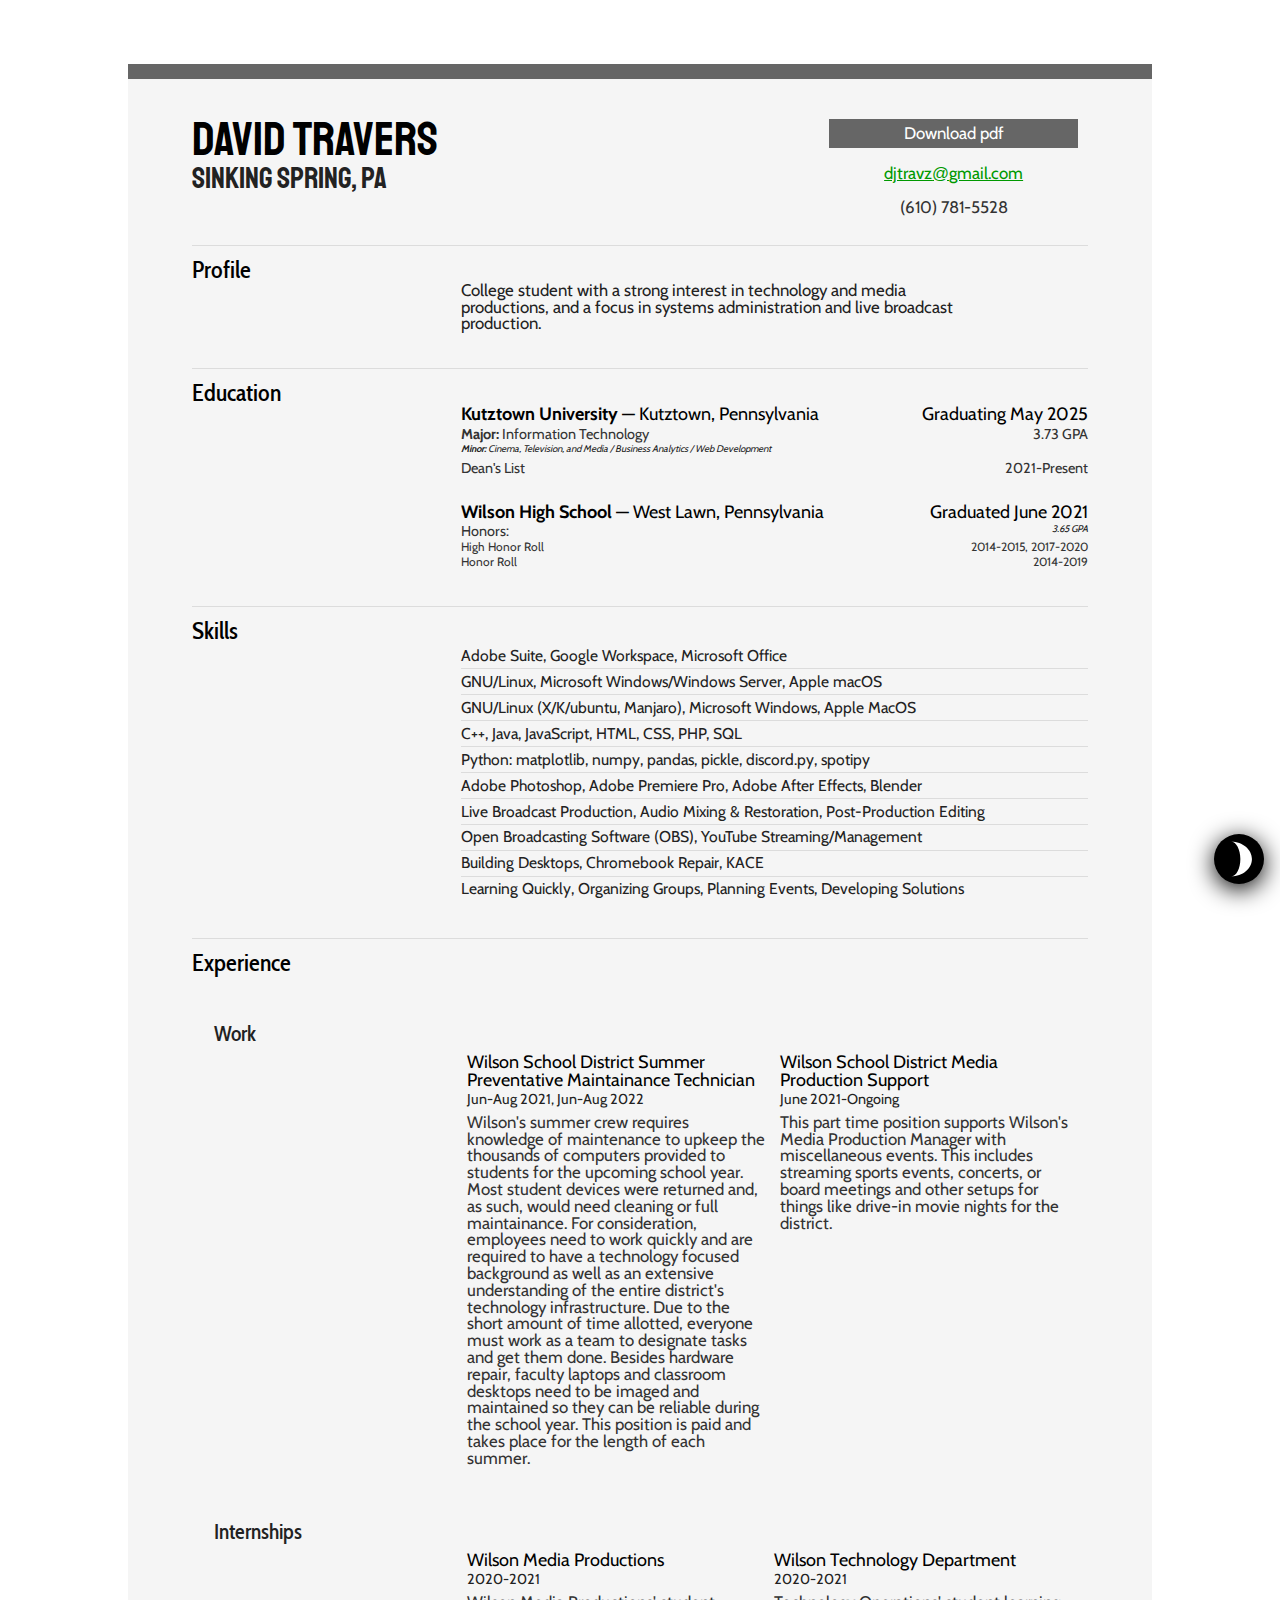
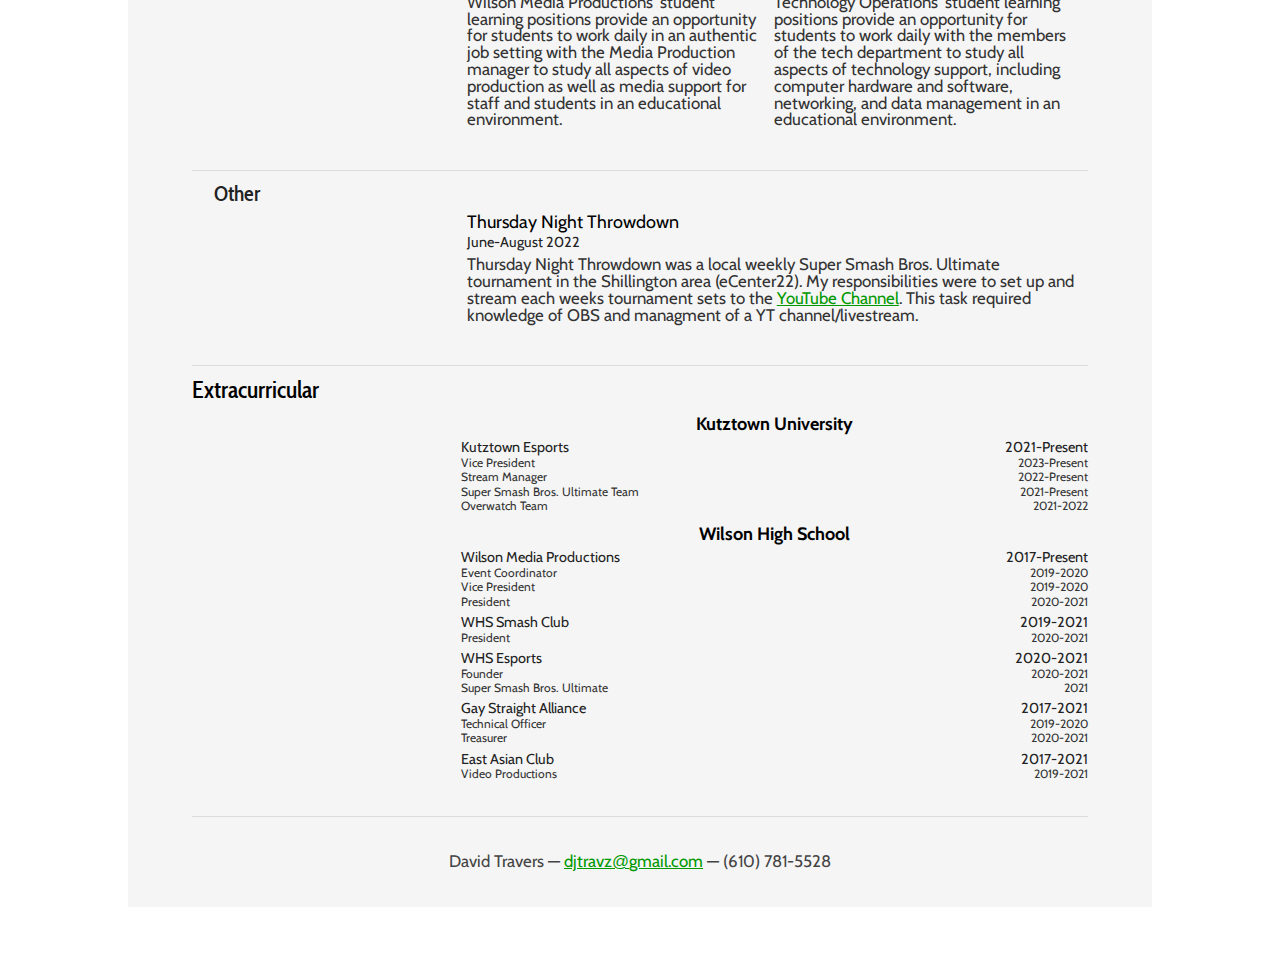
==== commit 8850687e: "windows server" ====
--- a/index.html
+++ b/index.html
@@ -121,6 +121,7 @@
     <div class="content">
         <ul>
             <li>Adobe Suite, Google Workspace, Microsoft Office</li>
+            <li>GNU/Linux, Microsoft Windows/Windows Server, Apple macOS</li>
             <li>GNU/Linux (X/K/ubuntu, Manjaro), Microsoft Windows, Apple MacOS</li>
             <li>C++, Java, JavaScript, HTML, CSS, PHP, SQL</li>
             <li>Python: matplotlib, numpy, pandas, pickle, discord.py, spotipy</li>
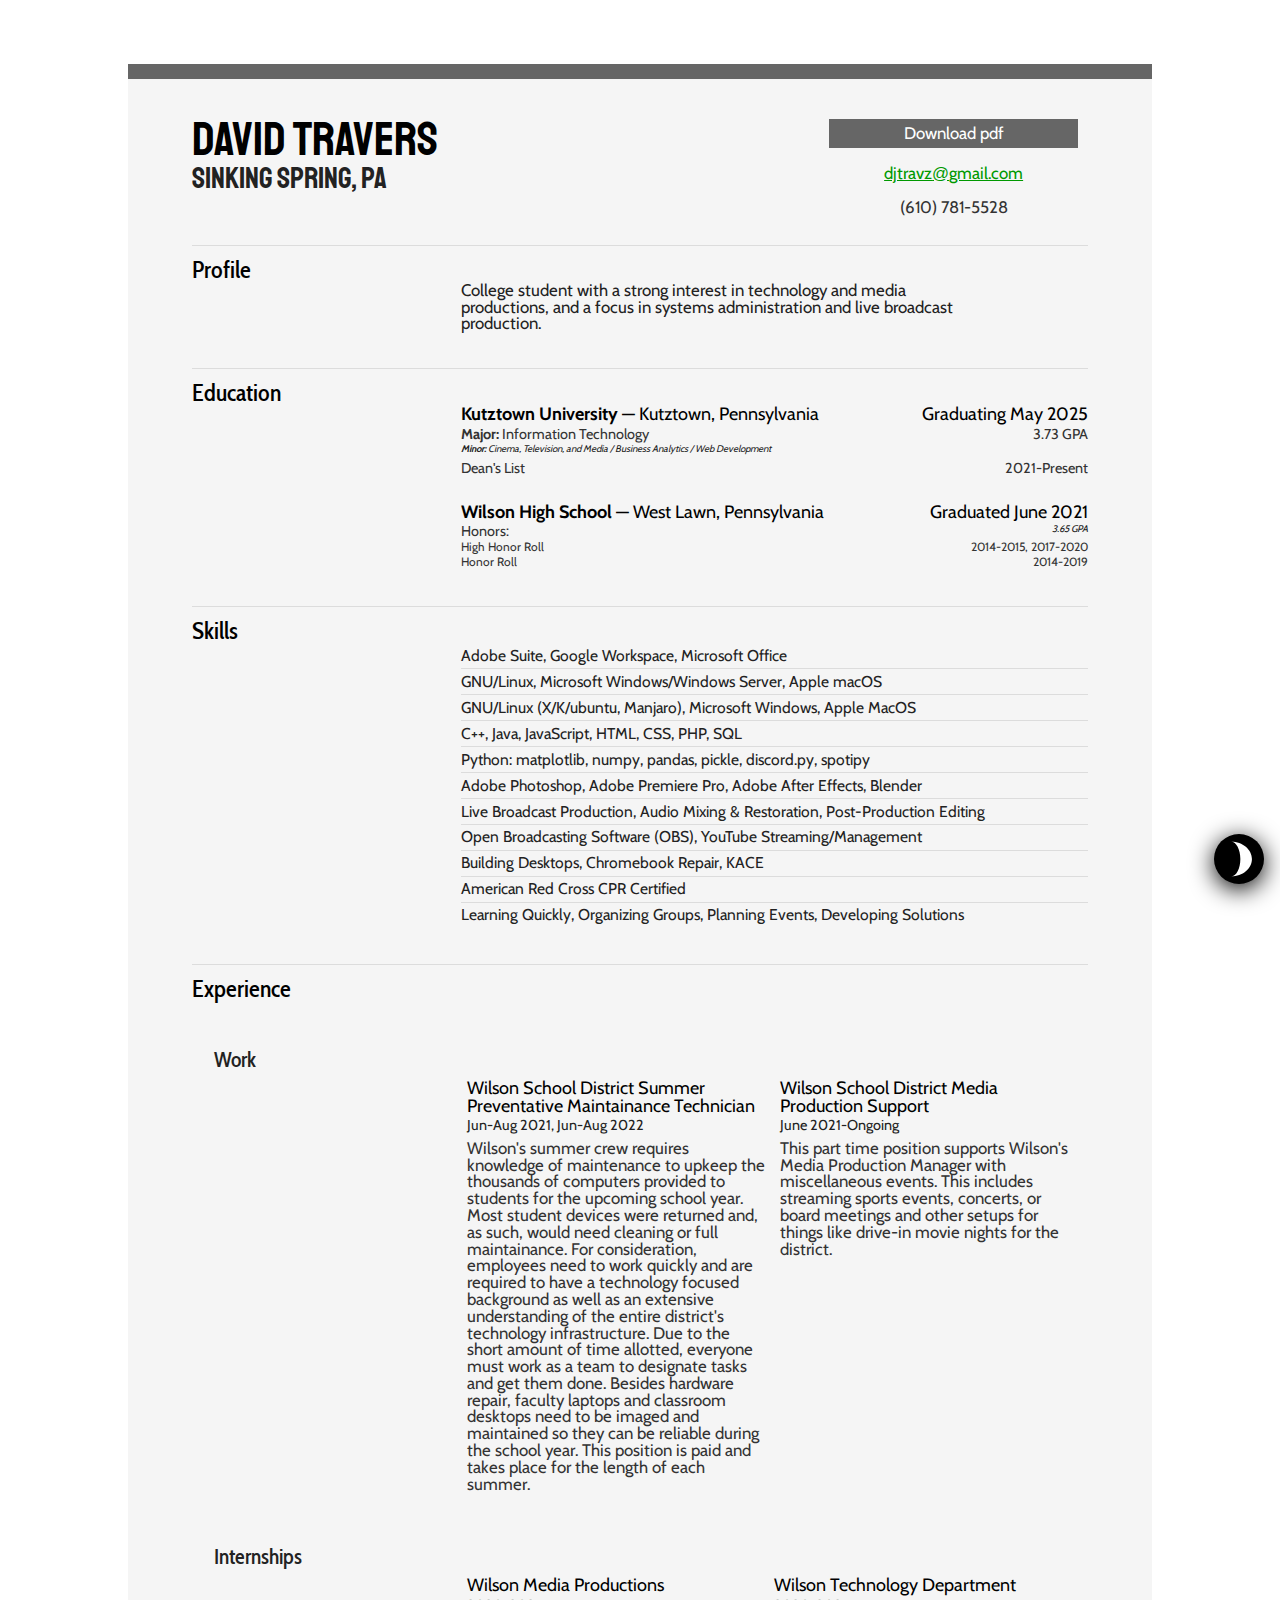
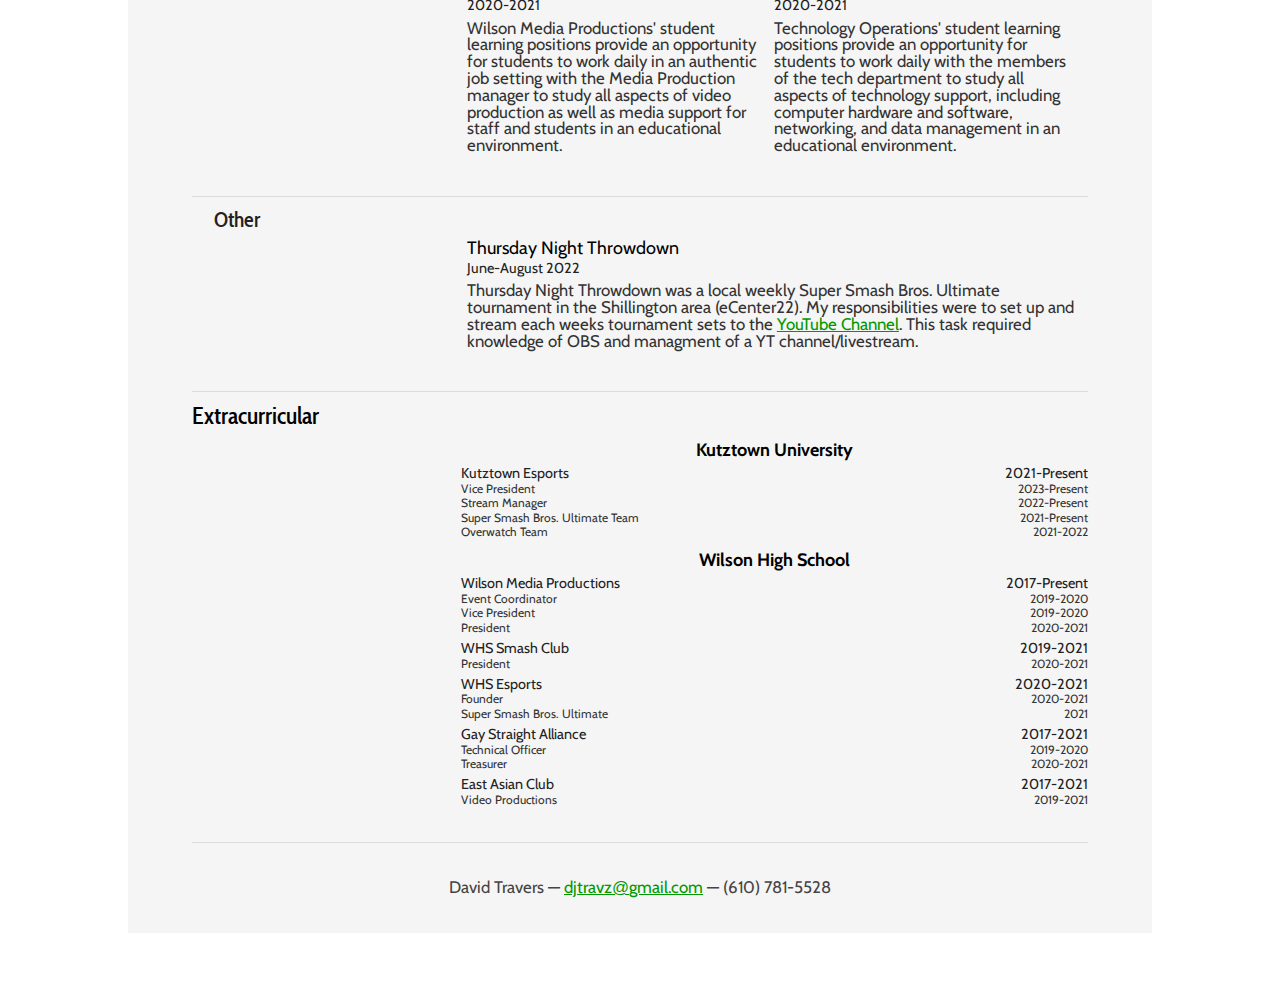
==== commit cde07eac: "cpr cert" ====
--- a/index.html
+++ b/index.html
@@ -129,6 +129,7 @@
              <li>Live Broadcast Production, Audio Mixing & Restoration, Post-Production Editing</li><!-- <span class="pdf">(view my portfolio <a href="../portfolio">here</a>)</span></li> -->
             <li>Open Broadcasting Software (OBS), YouTube Streaming/Management</li>
             <li>Building Desktops, Chromebook Repair, KACE</li>
+            <li>American Red Cross CPR Certified</li>
             <!-- <li>Chinese Language (basic)</li> -->
             <li class="last">Learning Quickly, Organizing Groups, Planning Events, Developing Solutions</li>
         </ul>
